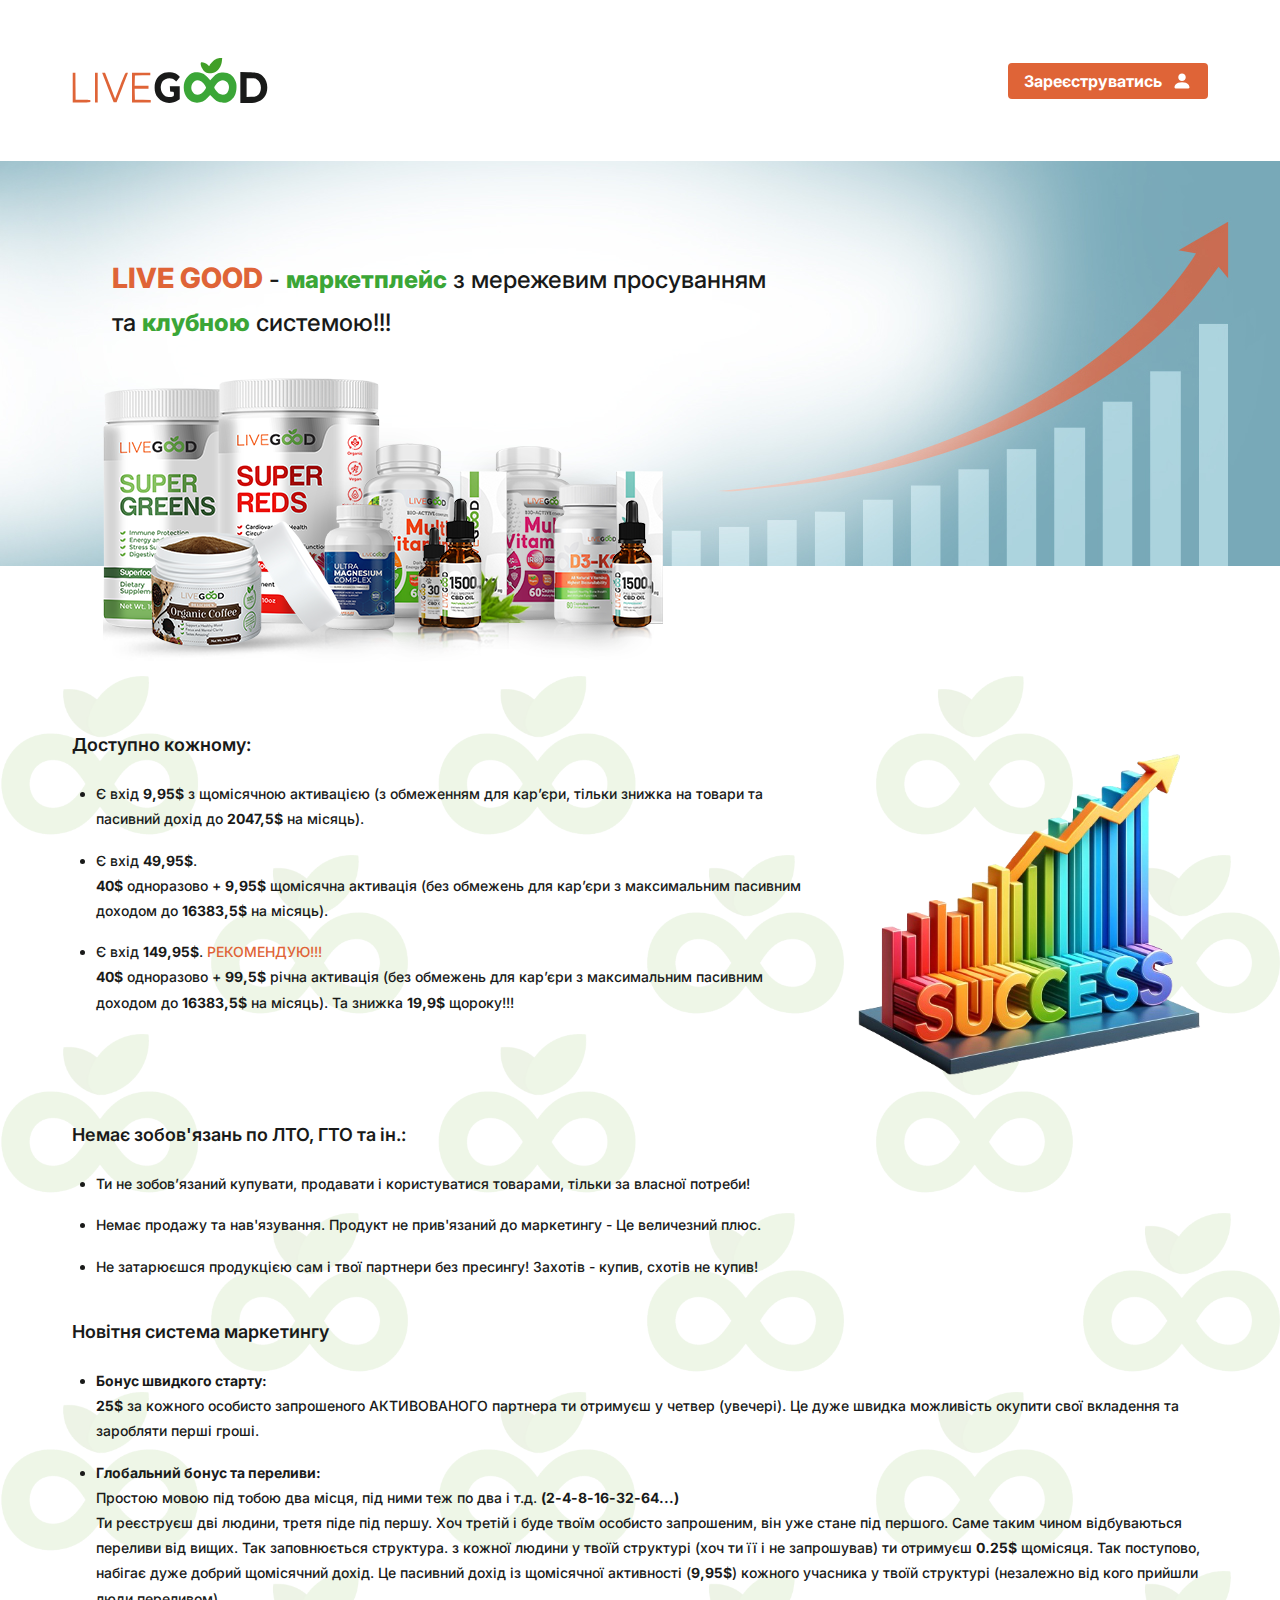
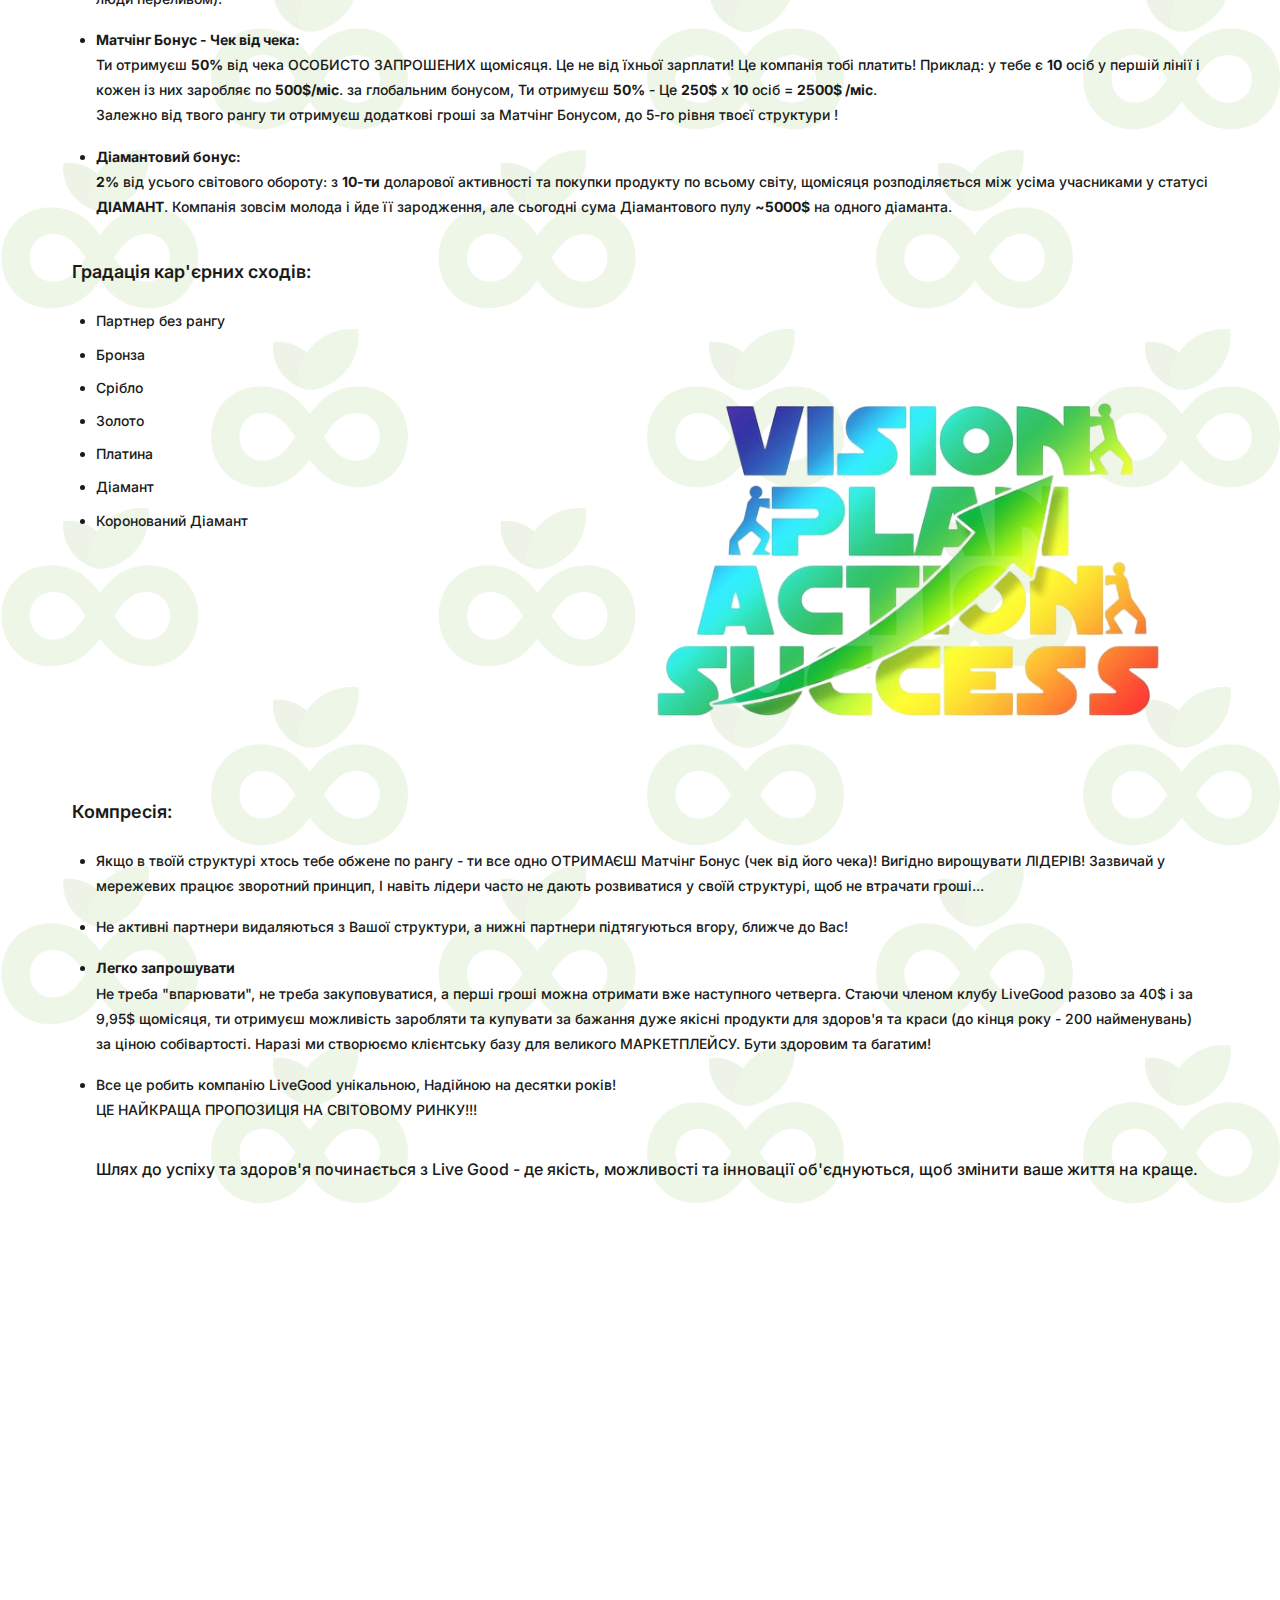
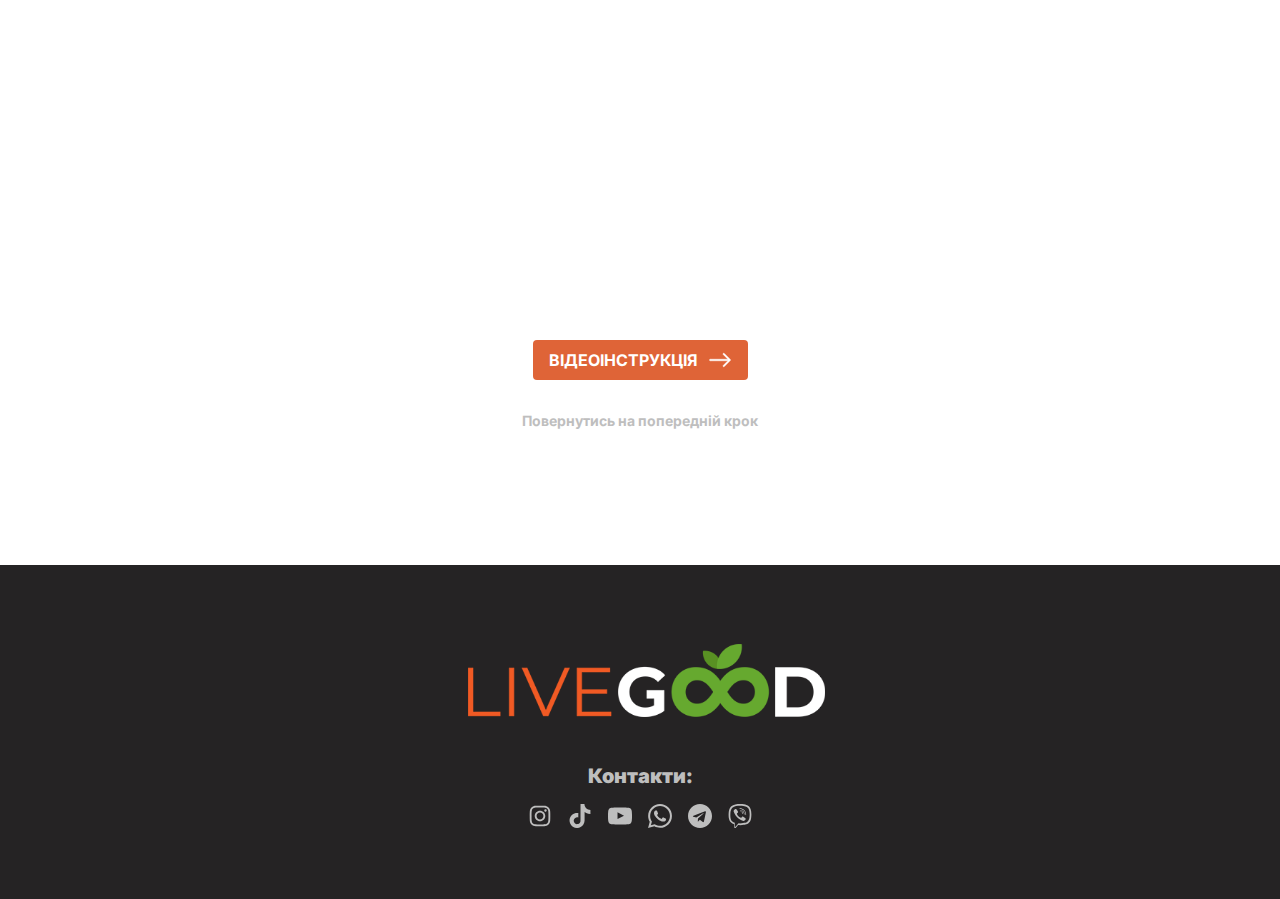
==== about.html @ 1d790ba8 "fix route  to /" ====
<!DOCTYPE html>
<html lang="en">
  <head>
    <!-- Google Tag Manager -->
    <script>
      (function (w, d, s, l, i) {
        w[l] = w[l] || [];
        w[l].push({ "gtm.start": new Date().getTime(), event: "gtm.js" });
        var f = d.getElementsByTagName(s)[0],
          j = d.createElement(s),
          dl = l != "dataLayer" ? "&l=" + l : "";
        j.async = true;
        j.src = "https://www.googletagmanager.com/gtm.js?id=" + i + dl;
        f.parentNode.insertBefore(j, f);
      })(window, document, "script", "dataLayer", "GTM-NRJZQ22K");
    </script>
    <!-- End Google Tag Manager -->

    <meta charset="UTF-8" />
    <meta name="viewport" content="width=device-width, initial-scale=1.0" />
    <link rel="preconnect" href="https://fonts.googleapis.com" />
    <link rel="preconnect" href="https://fonts.gstatic.com" crossorigin />
    <link
      href="https://fonts.googleapis.com/css2?family=Encode+Sans:wght@900&family=Inter:wght@400;500;600;700;800&display=swap"
      rel="stylesheet"
    />
    <title>LiveGood Universe</title>
    <link rel="stylesheet" href="css/main.css" />
  </head>

  <!-- Google tag (gtag.js) -->
  <script
    async
    src="https://www.googletagmanager.com/gtag/js?id=G-FEG6QHPZ4C"
  ></script>
  <script>
    window.dataLayer = window.dataLayer || [];
    function gtag() {
      dataLayer.push(arguments);
    }
    gtag("js", new Date());

    gtag("config", "G-FEG6QHPZ4C");
  </script>

  <body>
    <!-- Google Tag Manager (noscript) -->
    <noscript
      ><iframe
        src="https://www.googletagmanager.com/ns.html?id=GTM-NRJZQ22K"
        height="0"
        width="0"
        style="display: none; visibility: hidden"
      ></iframe
    ></noscript>
    <!-- End Google Tag Manager (noscript) -->

    <header class="header">
      <div class="container header__container">
        <a href="./" class="header__logo-wrap">
          <svg
            class="header__logo"
            xmlns="http://www.w3.org/2000/svg"
            width="196"
            height="45"
            viewBox="0 0 147 34"
            fill="none"
          >
            <path
              d="M108.7 0.61103C107.117 1.18407 104.287 3.82003 103.479 5.50094C103.176 6.22678 103.075 6.18858 101.963 5.08071C100.649 3.78183 97.5168 2.71216 96.9441 3.3616C95.8662 4.58408 98.0894 9.35938 100.38 10.7347C101.828 11.6133 105.298 11.6897 106.982 10.8875C110.081 9.43578 112.304 6.03577 112.709 2.17733L112.944 -0.000208855L111.631 0.0379944C110.89 0.0379944 109.576 0.30541 108.7 0.61103Z"
              fill="#419F27"
            />
            <path
              d="M69.2225 11.1926C64.4729 12.9881 61.8455 16.9994 61.8792 22.3859C61.9129 25.5949 62.654 27.8107 64.5066 30.1028C67.9088 34.3815 74.4773 35.2219 79.5974 31.9747L80.8437 31.1725V26.2826V21.3927H77.1047H73.3994L73.5004 23.3792L73.6015 25.4039L75.0499 25.5185C76.4647 25.6331 76.4647 25.6331 76.4647 27.1612C76.4647 28.4219 76.33 28.7275 75.5889 29.0331C74.1405 29.6826 71.1762 29.4916 69.7278 28.6511C66.4267 26.741 65.4835 21.5073 67.774 17.8398C69.6941 14.7837 74.9152 14.287 77.4079 16.923L78.1489 17.7252L79.4963 16.2353C80.2374 15.3949 80.8437 14.5926 80.8437 14.4016C80.8437 13.8286 79.429 12.6061 77.8121 11.7657C75.8921 10.7724 71.1762 10.4668 69.2225 11.1926Z"
              fill="#191A19"
            />
            <path
              d="M91.4541 11.04C86.9403 12.377 83.875 16.9613 83.875 22.3479C83.875 28.8805 88.0856 33.7322 93.812 33.7704C97.1805 33.8086 99.4036 32.8153 101.863 30.103L103.85 27.9254L105.938 30.103C108.465 32.8153 110.688 33.8086 114.056 33.8086C115.943 33.7704 116.819 33.5794 118.334 32.7007C121.871 30.7524 123.69 27.1614 123.758 22.1569C123.791 19.7501 123.623 18.9479 122.848 17.1141C121.063 12.9501 117.998 10.8872 113.686 10.9254C110.284 10.9254 108.499 11.804 105.837 14.6692L103.884 16.8085L101.863 14.5546C100.515 13.0647 99.3026 12.1478 98.191 11.6894C96.2036 10.9254 92.9025 10.6197 91.4541 11.04ZM96.911 17.6108C98.3257 18.3748 100.717 21.3546 100.717 22.3479C100.717 23.3411 98.3257 26.3209 96.911 27.085C94.2499 28.5367 91.7235 27.8108 90.2751 25.1366C88.9277 22.6153 89.7361 19.1771 92.0267 17.5726C93.4415 16.5793 95.092 16.6175 96.911 17.6108ZM115.337 17.3434C117.795 18.4894 118.772 21.622 117.627 24.5636C116.751 26.8176 115.539 27.6962 113.349 27.6962C111.261 27.6962 109.341 26.3973 107.791 23.9906C106.814 22.4625 106.781 22.3861 107.32 21.431C108.33 19.6355 109.61 18.2602 110.991 17.5344C112.608 16.6939 113.821 16.6175 115.337 17.3434Z"
              fill="#3BA637"
            />
            <path
              d="M126.656 22.3101V34H131.473C134.134 34 137.2 33.809 138.277 33.5798C143.768 32.4337 147.002 28.2696 147.002 22.3483C147.002 18.8336 145.991 16.2359 143.802 13.9819C141.242 11.3842 139.928 11.0022 132.821 10.7729L126.656 10.6201V22.3101ZM139.153 16.1595C143.061 18.528 143.263 25.7101 139.456 28.3842C138.513 29.0719 137.637 29.2247 134.842 29.3393L131.372 29.4921V22.3865V15.2808H134.505C137.166 15.2808 137.907 15.4336 139.153 16.1595Z"
              fill="#191A19"
            />
            <path
              d="M0 22.3485V33.6182L6.66957 33.5418C13.2381 33.4272 13.3055 33.4272 13.4065 32.5867C13.5076 31.7462 13.5076 31.708 7.84853 31.6316L2.18951 31.517L2.08845 21.2788L2.02108 11.0787H1.01054H0V22.3485Z"
              fill="#DF6437"
            />
            <path
              d="M16.8438 22.3485V33.6182H17.8543H18.8648V22.3485V11.0787H17.8543H16.8438V22.3485Z"
              fill="#DF6437"
            />
            <path
              d="M22.2305 11.2312C22.2305 11.3076 24.1842 16.3503 26.5758 22.3863L30.9211 33.4268H31.999H33.1106L37.4223 22.4245C39.8139 16.3503 41.7676 11.3076 41.7676 11.193C41.7676 11.1166 41.296 11.0784 40.7234 11.1548C39.6791 11.2694 39.5781 11.4604 35.8391 21.011L32.0327 30.7526L31.1569 28.4604C30.6853 27.1998 28.9674 22.7683 27.3505 18.6424L24.42 11.0784H23.3421C22.7357 11.0784 22.2305 11.1548 22.2305 11.2312Z"
              fill="#DF6437"
            />
            <path
              d="M44.8008 22.3485V33.6182H51.8746H58.9484V32.6631V31.708L52.9862 31.6316L46.9903 31.517L46.8892 27.3912L46.7882 23.3035H52.043H57.2641V22.1574V21.0114H52.043H46.7882L46.8892 17.0765L46.9903 13.1799L52.8177 13.0653L58.6115 12.9889V12.0338V11.0787H51.7061H44.8008V22.3485Z"
              fill="#DF6437"
            />
          </svg>
        </a>
        <a id="register-link-1" class="btn" href="instruction.html#register"
          ><span>Зареєструватись</span
          ><svg
            xmlns="http://www.w3.org/2000/svg"
            width="20"
            height="20"
            viewBox="0 0 20 20"
            fill="inherit"
          >
            <path
              d="M3.75 17.5C3.75 17.5 2.5 17.5 2.5 16.25C2.5 15 3.75 11.25 10 11.25C16.25 11.25 17.5 15 17.5 16.25C17.5 17.5 16.25 17.5 16.25 17.5H3.75ZM10 10C10.9946 10 11.9484 9.60491 12.6517 8.90165C13.3549 8.19839 13.75 7.24456 13.75 6.25C13.75 5.25544 13.3549 4.30161 12.6517 3.59835C11.9484 2.89509 10.9946 2.5 10 2.5C9.00544 2.5 8.05161 2.89509 7.34835 3.59835C6.64509 4.30161 6.25 5.25544 6.25 6.25C6.25 7.24456 6.64509 8.19839 7.34835 8.90165C8.05161 9.60491 9.00544 10 10 10Z"
              fill="inherit"
            />
          </svg>
        </a>
      </div>
    </header>

    <main>
      <div class="page page-2">
        <section class="poster-page poster-page-2">
          <div
            class="container poster-page__container poster-page-2__container"
          >
            <p class="poster-page__text poster-page-2__text">
              <span
                class="text-orange poster-page-1__text--span poster-page-2__text--span"
                >LIVE GOOD</span
              >
              -
              <span class="text-green poster-page-2__text--span--inherit"
                >маркетплейс</span
              >
              з мережевим просуванням <br />та
              <span class="text-green poster-page-2__text--span--inherit"
                >клубною</span
              >
              системою!!!
            </p>
          </div>
        </section>
        <section class="info info-page-2">
          <div class="container info-page-2__container">
            <div class="info-with-img">
              <div class="info-1">
                <h2 class="info__title">Доступно кожному:</h2>
                <ul class="info-list">
                  <li class="info__item">
                    <p>
                      Є вхід <span class="span--bold">9,95$</span> з щомісячною
                      активацією (з обмеженням для карʼєри, тільки знижка на
                      товари та пасивний дохід до
                      <span class="span--bold">2047,5$</span> на місяць).
                    </p>
                  </li>
                  <li class="info__item">
                    <p>
                      Є вхід <span class="span--bold">49,95$</span>.<br />
                      <span class="span--bold">40$</span> одноразово +
                      <span class="span--bold">9,95$</span> щомісячна активація
                      (без обмежень для карʼєри з максимальним пасивним доходом
                      до <span class="span--bold">16383,5$</span> на місяць).
                    </p>
                  </li>
                  <li class="info__item">
                    <p>
                      Є вхід <span class="span--bold">149,95$</span>.
                      <span class="span--orange">РЕКОМЕНДУЮ!!!</span><br />
                      <span class="span--bold">40$</span> одноразово +
                      <span class="span--bold">99,5$</span> річна активація (без
                      обмежень для карʼєри з максимальним пасивним доходом до
                      <span class="span--bold">16383,5$</span> на місяць). Та
                      знижка <span class="span--bold">19,9$</span>
                      щороку!!!
                    </p>
                  </li>
                </ul>
              </div>
              <div class="info-img-wrap">
                <img class="info-img" src="./img/page-2-img-1.png" alt="img" />
              </div>
            </div>
            <div class="info-2">
              <h2 class="info__title">Немає зобов'язань по ЛТО, ГТО та ін.:</h2>
              <ul class="info-list">
                <li class="info__item">
                  <p>
                    Ти не зобовʼязаний купувати, продавати і користуватися
                    товарами, тільки за власної потреби!
                  </p>
                </li>
                <li class="info__item">
                  <p>
                    Немає продажу та нав'язування. Продукт не прив'язаний до
                    маркетингу - Це величезний плюс.
                  </p>
                </li>
                <li class="info__item">
                  <p>
                    Не затарюєшся продукцією сам і твої партнери без пресингу!
                    Захотів - купив, схотів не купив!
                  </p>
                </li>
              </ul>
            </div>
            <div class="info-3">
              <h2 class="info__title">Новітня система маркетингу</h2>
              <ul class="info-list">
                <li class="info__item">
                  <p>
                    <span class="span--bold">Бонус швидкого старту:</span><br />
                    <span class="span--bold">25$</span> за кожного особисто
                    запрошеного АКТИВОВАНОГО партнера ти отримуєш у четвер
                    (увечері). Це дуже швидка можливість окупити свої вкладення
                    та заробляти перші гроші.
                  </p>
                </li>
                <li class="info__item">
                  <p>
                    <span class="span--bold">Глобальний бонус та переливи:</span
                    ><br />
                    Простою мовою під тобою два місця, під ними теж по два і
                    т.д. <span class="span--bold">(2-4-8-16-32-64...)</span>
                    <br />Ти реєструєш дві людини, третя піде під першу. Хоч
                    третій і буде твоїм особисто запрошеним, він уже стане під
                    першого. Саме таким чином відбуваються переливи від вищих.
                    Так заповнюється структура. з кожної людини у твоїй
                    структурі (хоч ти її і не запрошував) ти отримуєш
                    <span class="span--bold">0.25$</span> щомісяця. Так
                    поступово, набігає дуже добрий щомісячний дохід. Це пасивний
                    дохід із щомісячної активності (<span class="span--bold"
                      >9,95$</span
                    >) кожного учасника у твоїй структурі (незалежно від кого
                    прийшли люди переливом).
                  </p>
                </li>
                <li class="info__item">
                  <p>
                    <span class="span--bold"
                      >️Матчінг Бонус - Чек від чека:</span
                    ><br />
                    Ти отримуєш <span class="span--bold">50%</span> від чека
                    ОСОБИСТО ЗАПРОШЕНИХ щомісяця. Це не від їхньої зарплати! Це
                    компанія тобі платить! Приклад: у тебе є
                    <span class="span--bold">10</span> осіб у першій лінії і
                    кожен із них заробляє по
                    <span class="span--bold">500$/міс</span>. за глобальним
                    бонусом, Ти отримуєш <span class="span--bold">50%</span> -
                    Це <span class="span--bold">250$</span> х
                    <span class="span--bold">10</span> осіб =
                    <span class="span--bold">2500$ /міс</span>. <br />Залежно
                    від твого рангу ти отримуєш додаткові гроші за Матчінг
                    Бонусом, до 5-го рівня твоєї структури !
                  </p>
                </li>
                <li class="info__item">
                  <p>
                    <span class="span--bold">Діамантовий бонус:</span><br />
                    <span class="span--bold">2%</span> від усього світового
                    обороту: з <span class="span--bold">10-ти</span> доларової
                    активності та покупки продукту по всьому світу, щомісяця
                    розподіляється між усіма учасниками у статусі
                    <span class="span--bold">ДІАМАНТ</span>. Компанія зовсім
                    молода і йде її зародження, але сьогодні сума Діамантового
                    пулу <span class="span--bold">~5000$</span> на одного
                    діаманта.
                  </p>
                </li>
              </ul>
            </div>
            <div class="info-with-img">
              <div class="info-1">
                <h2 class="info__title">Градація кар'єрних сходів:</h2>
                <ul class="info-list info-list--small-gap">
                  <li class="info__item">
                    <p>Партнер без рангу</p>
                  </li>
                  <li class="info__item">
                    <p>Бронза</p>
                  </li>
                  <li class="info__item">
                    <p>Срібло</p>
                  </li>
                  <li class="info__item">
                    <p>Золото</p>
                  </li>
                  <li class="info__item">
                    <p>Платина</p>
                  </li>
                  <li class="info__item">
                    <p>Діамант</p>
                  </li>
                  <li class="info__item">
                    <p>Коронований Діамант</p>
                  </li>
                </ul>
              </div>
              <div class="info-img-wrap info-img-wrap--2">
                <img class="info-img" src="./img/page-2-img-2.png" alt="img" />
              </div>
            </div>
            <div class="info-5">
              <h2 class="info__title">Компресія:</h2>
              <ul class="info-list">
                <li class="info__item">
                  <p>
                    Якщо в твоїй структурі хтось тебе обжене по рангу - ти все
                    одно ОТРИМАЄШ Матчінг Бонус (чек від його чека)! Вигідно
                    вирощувати ЛІДЕРІВ! Зазвичай у мережевих працює зворотний
                    принцип, І навіть лідери часто не дають розвиватися у своїй
                    структурі, щоб не втрачати гроші...
                  </p>
                </li>
                <li class="info__item">
                  <p>
                    Не активні партнери видаляються з Вашої структури, а нижні
                    партнери підтягуються вгору, ближче до Вас!
                  </p>
                </li>
                <li class="info__item">
                  <p>
                    <span class="span--bold">Легко запрошувати</span><br />
                    Не треба "впарювати", не треба закуповуватися, а перші гроші
                    можна отримати вже наступного четверга. Стаючи членом клубу
                    LiveGood разово за 40$ і за 9,95$ щомісяця, ти отримуєш
                    можливість заробляти та купувати за бажання дуже якісні
                    продукти для здоров'я та краси (до кінця року - 200
                    найменувань) за ціною собівартості. Наразі ми створюємо
                    клієнтську базу для великого МАРКЕТПЛЕЙСУ. Бути здоровим та
                    багатим!
                  </p>
                </li>
                <li class="info__item">
                  <p>
                    Все це робить компанію LiveGood унікальною, Надійною на
                    десятки років! <br />ЦE НАЙКРАЩА ПРОПОЗИЦІЯ НА СВІТОВОМУ
                    РИНКУ!!!
                  </p>
                </li>
              </ul>
              <p class="info__item info__item--single">
                Шлях до успіху та здоров'я починається з Live Good - де якість,
                можливості та інновації об'єднуються, щоб змінити ваше життя на
                краще.
              </p>
            </div>
          </div>
        </section>

        <section class="video video--page-1">
          <div class="container">
            <iframe
              class="video__frame"
              src="https://www.youtube.com/embed/rPi2UQjceY0?si=8sks-rvpoN50VLUX?modestbranding=1&showinfo=0"
              frameborder="0"
              allow="accelerometer; autoplay; clipboard-write; encrypted-media; gyroscope; picture-in-picture"
              allowfullscreen
            ></iframe>
          </div>
        </section>
        <section class="page-nav page-nav--page-1">
          <div class="container page-nav__container">
            <div class="page-nav__btn-wrap">
              <a
                class="btn page-nav__btn"
                data-hash="step-3"
                href="instruction.html"
              >
                <span>ВІДЕОІНСТРУКЦІЯ</span>
                <svg
                  xmlns="http://www.w3.org/2000/svg"
                  width="24"
                  height="24"
                  viewBox="0 0 24 24"
                  fill="none"
                >
                  <path
                    fill-rule="evenodd"
                    clip-rule="evenodd"
                    d="M1.5 12C1.5 11.8011 1.57902 11.6103 1.71967 11.4696C1.86032 11.329 2.05109 11.25 2.25 11.25H19.9395L15.219 6.53097C15.0782 6.39014 14.9991 6.19913 14.9991 5.99997C14.9991 5.80081 15.0782 5.6098 15.219 5.46897C15.3598 5.32814 15.5508 5.24902 15.75 5.24902C15.9492 5.24902 16.1402 5.32814 16.281 5.46897L22.281 11.469C22.3508 11.5386 22.4063 11.6214 22.4441 11.7125C22.4819 11.8036 22.5013 11.9013 22.5013 12C22.5013 12.0986 22.4819 12.1963 22.4441 12.2874C22.4063 12.3785 22.3508 12.4613 22.281 12.531L16.281 18.531C16.1402 18.6718 15.9492 18.7509 15.75 18.7509C15.5508 18.7509 15.3598 18.6718 15.219 18.531C15.0782 18.3901 14.9991 18.1991 14.9991 18C14.9991 17.8008 15.0782 17.6098 15.219 17.469L19.9395 12.75H2.25C2.05109 12.75 1.86032 12.671 1.71967 12.5303C1.57902 12.3896 1.5 12.1989 1.5 12Z"
                    fill="white"
                    stroke="white"
                    stroke-width="0.5"
                  />
                </svg>
              </a>
              <a
                class="btn page-nav__btn page-nav__btn--back"
                data-hash="step-1"
                href="./"
              >
                <span>Повернутись на попередній крок</span>
              </a>
            </div>
          </div>
        </section>
      </div>
    </main>

    <footer class="footer">
      <div class="container footer__container">
        <div class="footer__logo-wrap">
          <a class="footer__logo-link" href="./">
            <img class="footer__logo" src="./img/logo_footer.png" alt="logo" />
          </a>
        </div>
        <div class="footer__contacts">
          <h2 class="footer__contacts-title">Контакти:</h2>
          <ul class="footer__contacts-list">
            <li class="footer__contacts-item">
              <a
                class="footer__contacts-link"
                href="https://www.instagram.com/anatoliy.leheza?igsh=MWZpdWV0Y2g1Y2w1Yg%3D%3D&utm_source=qr"
              >
                <svg
                  class="footer__contacts-svg footer__contacts-svg-instagram"
                >
                  <use xlink:href="./img/symbol-defs.svg#icon-instagram"></use>
                </svg>
              </a>
            </li>
            <li class="footer__contacts-item">
              <a
                class="footer__contacts-link"
                href="https://www.tiktok.com/@anatoliy.leheza"
              >
                <svg class="footer__contacts-svg footer__contacts-svg-tiktok">
                  <use xlink:href="./img/symbol-defs.svg#icon-tiktok"></use>
                </svg>
              </a>
            </li>
            <li class="footer__contacts-item">
              <a
                class="footer__contacts-link"
                href="https://www.youtube.com/@anatoliyleheza"
              >
                <svg class="footer__contacts-svg footer__contacts-svg-youtube">
                  <use xlink:href="./img/symbol-defs.svg#icon-youtube"></use>
                </svg>
              </a>
            </li>
            <li class="footer__contacts-item">
              <a
                class="footer__contacts-link"
                href="https://wa.me/380506119750"
              >
                <svg class="footer__contacts-svg footer__contacts-svg-whatsapp">
                  <use xlink:href="./img/symbol-defs.svg#icon-whatsapp"></use>
                </svg>
              </a>
            </li>
            <li class="footer__contacts-item">
              <a
                class="footer__contacts-link"
                href="https://t.me/anatoliyleheza"
              >
                <svg class="footer__contacts-svg footer__contacts-svg-telegram">
                  <use xlink:href="./img/symbol-defs.svg#icon-telegram"></use>
                </svg>
              </a>
            </li>
            <li class="footer__contacts-item">
              <a
                class="footer__contacts-link"
                href="viber://chat?number=380506119750"
              >
                <svg class="footer__contacts-svg footer__contacts-svg-viber">
                  <use xlink:href="./img/symbol-defs.svg#icon-viber"></use>
                </svg>
              </a>
            </li>
          </ul>
        </div>
      </div>
    </footer>
    <script src="./index.js"></script>
  </body>
</html>
---- css/main.css ----
*,
*::before,
*::after {
  box-sizing: border-box;
}

ul[class],
ol[class] {
  padding: 0;
}

body,
h1,
h2,
h3,
h4,
p,
ul[class],
ol[class],
li,
figure,
figcaption,
blockquote,
dl,
dd {
  margin: 0;
}

body {
  min-height: 100vh;
  scroll-behavior: smooth;
  text-rendering: optimizeSpeed;
  line-height: 1.5;
}

ul[class],
ol[class] {
  list-style: none;
}

a:not([class]) {
  -webkit-text-decoration-skip: ink;
          text-decoration-skip-ink: auto;
}

img {
  max-width: 100%;
  display: block;
}

article > * + * {
  margin-top: 1em;
}

input,
button,
textarea,
select {
  font: inherit;
}

@media (prefers-reduced-motion: reduce) {
  * {
    animation-duration: 0.01ms !important;
    animation-iteration-count: 1 !important;
    transition-duration: 0.01ms !important;
    scroll-behavior: auto !important;
  }
}
.container {
  width: 100%;
  max-width: 370px;
  margin: 0 auto;
  padding: 0 24px;
}
@media (min-width: 767px) {
  .container {
    max-width: 768px;
    padding: 0 72px;
  }
}
@media (min-width: 1023px) {
  .container {
    max-width: 1024px;
  }
}
@media (min-width: 1279px) {
  .container {
    max-width: 1280px;
  }
}

.body {
  color: #191a19;
}

.visualy-hidden {
  position: absolute;
  width: 1px;
  height: 1px;
  overflow: hidden;
  clip: rect(0, 0, 0, 0);
  white-space: nowrap;
}

.btn {
  display: flex;
  padding: 8px 16px;
  justify-content: center;
  align-items: center;
  gap: 10px;
  text-decoration: none;
  border: none;
  border-radius: 4px;
  background: #df6437;
  color: #fff;
  fill: #fff;
  font-family: "Inter";
  font-size: 16px;
  font-style: normal;
  font-weight: 700;
  line-height: normal;
}

.text-orange {
  color: #df6437;
  font-weight: 800;
  font-size: 16px;
}
@media (min-width: 767px) {
  .text-orange {
    font-size: 20px;
  }
}
@media (min-width: 1023px) {
  .text-orange {
    font-size: 24px;
  }
}

.text-green {
  color: #3ba637;
  font-weight: 800;
  font-size: 16px;
}
@media (min-width: 767px) {
  .text-green {
    font-size: 20px;
  }
}
@media (min-width: 1023px) {
  .text-green {
    font-size: 24px;
  }
}

.page-in-right {
  opacity: 0;
  animation: pageInRight 0.5s ease-in-out forwards;
}

.page-out-right {
  opacity: 1;
  animation: pageOutRight 0.5s ease-in-out forwards;
}

.page-in-left {
  opacity: 0;
  animation: pageInLeft 0.5s ease-in-out forwards;
}

.page-out-left {
  opacity: 1;
  animation: pageOutLeft 0.5s ease-in-out forwards;
}

@keyframes pageInRight {
  0% {
    transform: translateX(30px);
  }
  100% {
    opacity: 1;
    transform: translateX(0);
  }
}
@keyframes pageOutRight {
  0% {
    opacity: 1;
    transform: translateX(0);
  }
  100% {
    opacity: 0;
    transform: translateX(30px);
  }
}
@keyframes pageInLeft {
  0% {
    transform: translateX(-30px);
  }
  100% {
    opacity: 1;
    transform: translateX(0);
  }
}
@keyframes pageOutLeft {
  0% {
    opacity: 1;
    transform: translateX(0);
  }
  100% {
    opacity: 0;
    transform: translateX(-30px);
  }
}
.header {
  background-color: #fff;
  padding-top: 20px;
  padding-bottom: 20px;
}
@media (min-width: 767px) {
  .header {
    padding-top: 58px;
    padding-bottom: 58px;
  }
}

.header__container {
  display: flex;
  flex-direction: column;
  justify-content: center;
  align-items: center;
  gap: 32px;
}
@media (min-width: 767px) {
  .header__container {
    flex-direction: row;
    justify-content: space-between;
    align-items: center;
  }
}

.header__logo-wrap {
  width: 164px;
  height: 38px;
}
@media (min-width: 767px) {
  .header__logo-wrap {
    width: 180px;
    height: 41px;
  }
}
@media (min-width: 1023px) {
  .header__logo-wrap {
    width: 196px;
    height: 45px;
  }
}

.header__logo {
  width: 100%;
  height: 100%;
}

.hero {
  padding-top: 32px;
  padding-bottom: 32px;
}

.hero__container {
  position: relative;
  display: flex;
  flex-direction: column;
  justify-content: center;
  align-items: flex-start;
  gap: 16px;
}

.hero__title {
  color: #df6437;
  z-index: 101;
  text-align: center;
  font-family: "Encode Sans", sans-serif;
  font-size: 48px;
  font-style: normal;
  font-weight: 900;
  line-height: normal;
  text-transform: capitalize;
  align-self: center;
  width: 350px;
  padding-top: 50px;
  padding-bottom: 50px;
  text-shadow: 4px 3px 0px #000;
}
@media (min-width: 767px) {
  .hero__title {
    font-size: 52px;
    padding-top: 100px;
    padding-bottom: 100px;
  }
}
@media (min-width: 1023px) {
  .hero__title {
    width: auto;
    align-self: auto;
    font-size: 71px;
    padding: 0;
    margin-bottom: 30px;
  }
}

.hero__text-wrap {
  width: 100%;
  padding-top: 16px;
  padding-bottom: 16px;
  position: relative;
}

.hero__text-wrap:not(:last-child)::before {
  content: "";
  display: block;
  width: 100%;
  height: 1px;
  background-color: #000;
  position: absolute;
  bottom: 0;
  left: 0;
  z-index: 99;
}

.hero__text {
  color: #191a19;
  font-family: "Inter";
  font-size: 14px;
  font-style: normal;
  font-weight: 600;
  line-height: 180%;
  text-align: center;
}
@media (min-width: 767px) {
  .hero__text {
    font-size: 18px;
    font-weight: 500;
    text-align: left;
  }
}
@media (min-width: 1023px) {
  .hero__text {
    font-size: 20px;
    width: 540px;
  }
}

.earth {
  width: 200px;
  height: 200px;
  background-image: url(https://raw.githubusercontent.com/cartalan/TierraGirando/master/img/mapa.png);
  background-size: cover;
  border-radius: 50%;
  position: absolute;
  top: 0;
  right: 0;
  bottom: 0;
  z-index: 100;
  left: 0;
  margin: auto;
  background-color: #47b6c4;
  box-shadow: -30px -20px 0 0 rgba(0, 0, 0, 0.15) inset, -70px -30px 0 0 rgba(0, 0, 0, 0.1) inset, 5px 5px 0 0 rgba(255, 255, 255, 0.2) inset;
  animation: rotationEarthMob 10s infinite linear;
}
@media (min-width: 767px) {
  .earth {
    width: 310px;
    height: 310px;
    right: 0;
    animation: rotationEarthTab 10s infinite linear;
  }
}
@media (min-width: 1023px) {
  .earth {
    width: 420px;
    height: 420px;
    right: -82px;
    left: auto;
    animation: rotationEarthDesk 10s infinite linear;
  }
}
@media (min-width: 1279px) {
  .earth {
    right: 55px;
  }
}
@keyframes rotationEarthMob {
  from {
    background-position: left center;
  }
  to {
    background-position: -396px center;
  }
}
@keyframes rotationEarthTab {
  from {
    background-position: left center;
  }
  to {
    background-position: -615px center;
  }
}
@keyframes rotationEarthDesk {
  from {
    background-position: left center;
  }
  to {
    background-position: -830px center;
  }
}
.video__frame {
  width: 100%;
  height: 170px;
}
@media (min-width: 767px) {
  .video__frame {
    height: 350px;
  }
}
@media (min-width: 1023px) {
  .video__frame {
    height: 534px;
  }
}
@media (min-width: 1279px) {
  .video__frame {
    height: 646px;
  }
}

.about {
  padding-top: 40px;
  padding-bottom: 40px;
  background-image: url("../img/bg-logo-single.png");
  background-size: 150%;
  background-position: center;
  background-repeat: no-repeat;
}
@media (min-width: 767px) {
  .about {
    background-size: 80%;
    padding-top: 56px;
  }
}
@media (min-width: 1023px) {
  .about {
    background-size: 50%;
    padding-bottom: 140px;
  }
}

.about__list {
  display: flex;
  flex-direction: column;
  justify-content: center;
  align-items: stretch;
  gap: 24px;
  width: 100%;
}
@media (min-width: 767px) {
  .about__list {
    flex-wrap: wrap;
    flex-direction: row;
    gap: 48px 24px;
  }
}

.about__item {
  display: flex;
  flex-direction: column;
  justify-content: flex-start;
  align-items: center;
  gap: 32px;
  margin-bottom: 56px;
}
@media (min-width: 767px) {
  .about__item {
    width: calc(50% - 12px);
    margin-bottom: 0;
  }
}

.about__item--single {
  width: 100%;
  margin-left: auto;
  margin-right: auto;
  margin-bottom: 56px;
}
@media (min-width: 767px) {
  .about__item--single {
    width: calc(50% - 12px);
  }
}

@media (min-width: 1023px) {
  .about__item-position {
    width: 81px;
    height: 81px;
  }
}

.about__item-text-wrap {
  display: flex;
  flex-direction: column;
  justify-content: space-between;
  align-items: center;
  flex: 1;
  text-align: center;
  gap: 16px;
  padding: 0 16px;
}

.about__item-text {
  color: #191a19;
  font-family: "Inter";
  font-size: 14px;
  font-style: normal;
  font-weight: 600;
  line-height: 140%;
}

.video--page-1 {
  padding-top: 16px;
  padding-bottom: 48px;
}

.page-nav--page-1 {
  padding-bottom: 128px;
}

.poster-page {
  height: 448px;
  background-image: url("../img/bg-page-1-mountain.jpg");
  background-size: auto calc(100% - 32px);
  background-position: top center;
  background-repeat: no-repeat;
}
@media (min-width: 767px) {
  .poster-page {
    background-image: none;
    height: 427px;
  }
}
@media (min-width: 1023px) {
  .poster-page {
    height: 646px;
  }
}

.poster-page__container {
  height: 100%;
  padding-bottom: 30px;
  padding-top: 82px;
  padding-left: 45px;
  padding-right: 50px;
  background-image: url("../img/buds-1.png");
  background-size: 338px 171px;
  background-position: bottom left 20%;
  background-repeat: no-repeat;
}
@media screen and (min-width: 767px) {
  .poster-page__container {
    padding-bottom: 49px;
    padding-left: 192px;
    padding-right: 60px;
    padding-top: 71px;
    background-image: url("../img/buds-1.png"), url("../img/bg-page-1-mountain.jpg");
    background-size: 378px 193px, auto calc(100% - 49px);
    background-position: bottom left 10%, top center;
  }
}
@media screen and (min-width: 1023px) {
  .poster-page__container {
    padding-bottom: 103px;
    padding-left: 247px;
    padding-right: 70px;
    padding-top: 121px;
    background-size: 591px 302px, auto calc(100% - 103px);
    background-position: bottom left 15%, top center;
  }
}
@media screen and (min-width: 1279px) {
  .poster-page__container {
    padding-bottom: 103px;
    padding-left: 400px;
    padding-right: 100px;
    padding-top: 121px;
  }
}

.poster-page__text {
  text-align: right;
  color: #191a19;
  font-family: "Inter";
  font-size: 14px;
  font-style: normal;
  font-weight: 500;
  line-height: 140%;
}
@media (min-width: 767px) {
  .poster-page__text {
    font-size: 18px;
  }
}
@media (min-width: 1023px) {
  .poster-page__text {
    font-size: 24px;
  }
}

.poster-page-1__text--span {
  font-size: 20px;
}
@media (min-width: 767px) {
  .poster-page-1__text--span {
    font-size: 28px;
  }
}
@media (min-width: 1023px) {
  .poster-page-1__text--span {
    font-size: 32px;
  }
}

.poster-page-1__text--span--second {
  display: inline-block;
  margin-top: 4px;
  font-size: 14px;
  font-weight: 600;
}
@media (min-width: 767px) {
  .poster-page-1__text--span--second {
    margin-top: 8px;
    font-size: 20px;
  }
}
@media (min-width: 1023px) {
  .poster-page-1__text--span--second {
    margin-top: 12px;
    font-size: 28px;
  }
}

.poster-page-2 {
  height: 386px;
  background-image: url("../img/bg-page-2.jpeg");
  background-size: auto calc(100% - 32px);
  background-position: top right -40px;
  background-repeat: no-repeat;
}
@media (min-width: 767px) {
  .poster-page-2 {
    background-image: none;
    height: 427px;
  }
}
@media (min-width: 1023px) {
  .poster-page-2 {
    height: 515px;
  }
}

.poster-page-2__container {
  height: 100%;
  padding-bottom: 30px;
  padding-left: 16px;
  padding-right: 0;
  padding-top: 82px;
  background-image: url("../img/buds-1.png");
  background-size: 338px 171px;
  background-position: bottom left 20%;
  background-repeat: no-repeat;
}
@media screen and (min-width: 767px) {
  .poster-page-2__container {
    padding-bottom: 49px;
    padding-left: 64px;
    padding-top: 96px;
    background-image: url("../img/buds-1.png"), url("../img/bg-page-2.jpeg");
    background-size: 378px 193px, auto calc(100% - 49px);
    background-position: bottom left 10%, top right;
  }
}
@media screen and (min-width: 1023px) {
  .poster-page-2__container {
    padding-bottom: 110px;
    padding-left: 64px;
    padding-top: 96px;
    background-size: 591px 302px, auto calc(100% - 110px);
    background-position: bottom left 15%, top right;
  }
}
@media screen and (min-width: 1279px) {
  .poster-page-2__container {
    padding-bottom: 110px;
    padding-left: 112px;
    padding-top: 96px;
  }
}

.poster-page-2__text {
  text-align: left;
  color: #191a19;
  font-family: "Inter";
  font-size: 16px;
  font-style: normal;
  font-weight: 500;
  line-height: 140%;
  width: 230px;
}
@media (min-width: 767px) {
  .poster-page-2__text {
    font-size: 16px;
    line-height: 180%;
    width: auto;
  }
}
@media (min-width: 1023px) {
  .poster-page-2__text {
    font-size: 20px;
  }
}
@media (min-width: 1279px) {
  .poster-page-2__text {
    font-size: 24px;
  }
}

.poster-page-2__text--span {
  font-size: 16px;
}
@media (min-width: 767px) {
  .poster-page-2__text--span {
    font-size: 20px;
  }
}
@media (min-width: 1023px) {
  .poster-page-2__text--span {
    font-size: 24px;
  }
}
@media (min-width: 1279px) {
  .poster-page-2__text--span {
    font-size: 28px;
  }
}

.poster-page-2__text--span--inherit {
  font-size: inherit;
}

.info {
  background-image: url("../img/bg-logo-multi.png");
  background-size: cover;
}
@media (min-width: 767px) {
  .info {
    background-image: none;
  }
}

.info-page-2__container {
  display: flex;
  flex-direction: column;
  align-items: flex-start;
  justify-content: center;
  gap: 40px;
  padding-top: 56px;
  padding-bottom: 40px;
}
@media (min-width: 767px) {
  .info-page-2__container {
    background-image: url("../img/bg-logo-multi.png");
    background-size: cover;
  }
}

.info-with-img {
  display: flex;
  flex-direction: column;
  align-items: flex-start;
  justify-content: space-between;
  width: 100%;
  gap: 16px;
}
@media (min-width: 767px) {
  .info-with-img {
    flex-direction: row;
    gap: 16px;
  }
}
@media (min-width: 1023px) {
  .info-with-img {
    gap: 27px;
  }
}
@media (min-width: 1279px) {
  .info-with-img {
    gap: 32px;
  }
}

.info-img-wrap {
  width: 100%;
  max-width: 200px;
  height: auto;
}
@media (min-width: 767px) {
  .info-img-wrap {
    max-width: 300px;
  }
}
@media (min-width: 1023px) {
  .info-img-wrap {
    max-width: 300px;
  }
}
@media (min-width: 1279px) {
  .info-img-wrap {
    max-width: 350px;
  }
}

.info-img-wrap--2 {
  max-width: 300px;
}
@media (min-width: 767px) {
  .info-img-wrap--2 {
    max-width: 300px;
  }
}
@media (min-width: 1023px) {
  .info-img-wrap--2 {
    padding-top: 100px;
    max-width: 536px;
  }
}
@media (min-width: 1279px) {
  .info-img-wrap--2 {
    max-width: 600px;
  }
}

.info-img {
  width: 100%;
  height: auto;
}

.info__title {
  color: #191a19;
  font-family: "Inter";
  font-size: 18px;
  font-style: normal;
  font-weight: 600;
  line-height: 140%;
  margin-bottom: 24px;
}

.info-list {
  display: flex;
  flex-direction: column;
  gap: 16px;
  list-style: disc !important;
}

.info-list--small-gap {
  gap: 8px;
}

.info__item {
  color: #191a19;
  font-family: "Inter";
  font-size: 14px;
  font-style: normal;
  font-weight: 500;
  line-height: 180%;
  margin-left: 24px;
}

.info__item--single {
  margin-top: 32px;
  font-size: 16px;
}

.span--bold {
  font-weight: 700;
}

.span--orange {
  color: #df6437;
}

.poster-page-3 {
  height: 440px;
  background-image: url("../img/bg-page-3.png");
  background-size: auto 360px;
  background-position: calc(50% - 100px) top;
  background-repeat: no-repeat;
  margin-bottom: 20px;
}
@media (min-width: 767px) {
  .poster-page-3 {
    background-image: none;
    height: 400px;
  }
}
@media (min-width: 1023px) {
  .poster-page-3 {
    height: 543px;
  }
}
@media (min-width: 1279px) {
  .poster-page-3 {
    height: 680px;
  }
}

.poster-page-3__container {
  height: 100%;
  padding-bottom: 40px;
  padding-left: 16px;
  padding-right: 24px;
  display: flex;
  justify-content: flex-end;
  padding-top: 82px;
  background-image: url("../img/arrow.svg");
  background-size: 260px 260px;
  background-position: bottom right 30%;
  background-repeat: no-repeat;
}
@media screen and (min-width: 767px) {
  .poster-page-3__container {
    padding-bottom: 110px;
    padding-left: 64px;
    padding-right: 96px;
    padding-top: 64px;
    background-image: url("../img/arrow.svg"), url("../img/bg-page-3.png");
    background-size: 378px 230px, contain;
    background-position: bottom right 20%, top center;
  }
}
@media screen and (min-width: 1023px) {
  .poster-page-3__container {
    padding-bottom: 150px;
    padding-left: 64px;
    padding-right: 128px;
    padding-top: 64px;
    background-size: 335px 335px, contain;
    background-position: bottom right 28%, top center;
  }
}
@media screen and (min-width: 1279px) {
  .poster-page-3__container {
    padding-bottom: 250px;
    padding-left: 112px;
    background-size: 410px 410px, contain;
    background-position: bottom right 26%, top center;
    padding-top: 96px;
  }
}

.poster-page-3__text {
  text-align: left;
  color: #191a19;
  font-family: "Inter";
  font-size: 16px;
  font-style: normal;
  font-weight: 500;
  line-height: 140%;
  text-align: right;
  width: 230px;
}
@media (min-width: 767px) {
  .poster-page-3__text {
    font-size: 16px;
    line-height: 180%;
  }
}
@media (min-width: 1023px) {
  .poster-page-3__text {
    font-size: 20px;
    width: 306px;
  }
}
@media (min-width: 1279px) {
  .poster-page-3__text {
    font-size: 24px;
    width: 370px;
  }
}

.poster-page-3__text--span {
  font-size: 16px;
}
@media (min-width: 767px) {
  .poster-page-3__text--span {
    font-size: 20px;
  }
}
@media (min-width: 1023px) {
  .poster-page-3__text--span {
    font-size: 24px;
  }
}
@media (min-width: 1279px) {
  .poster-page-3__text--span {
    font-size: 28px;
  }
}

.poster-page-3__text--span--inherit {
  font-size: inherit;
}

.back-ground {
  background-image: url("../img/bg-logo-multi.png");
  background-size: cover;
  background-position: top 380px center;
  background-repeat: no-repeat;
}
@media (min-width: 767px) {
  .back-ground {
    width: 768px;
    margin-left: auto;
    margin-right: auto;
    background-position: top 335px center;
  }
}
@media (min-width: 1023px) {
  .back-ground {
    width: 1024px;
    background-position: top 430px center;
  }
}
@media (min-width: 1279px) {
  .back-ground {
    width: 1280px;
    padding-bottom: 64px;
    background-position: top 540px center;
  }
}

@media (min-width: 767px) {
  .page-3 .poster-page-3__container {
    margin: 0;
  }
}

.page-3__text.text-green {
  margin-top: 32px;
  font-family: "Inter";
  font-size: 24px;
  font-style: normal;
  font-weight: 900;
  line-height: 180%;
}

.page-3__text.text-orange {
  margin-top: 32px;
  font-family: "Inter";
  font-size: 32px;
  font-style: normal;
  font-weight: 900;
  line-height: 200%;
}

.devider {
  padding-bottom: 140px;
  position: relative;
}

.devider__img-wrap {
  margin-bottom: 40px;
}

.devider__img {
  width: 100%;
  height: 100%;
}

.position-arrow {
  position: absolute;
  width: 130px;
  height: 150px;
  bottom: 0px;
  left: 120px;
  z-index: 99;
}
@media (min-width: 767px) {
  .position-arrow {
    transform: scaleX(-1);
    width: 180px;
    height: 200px;
    bottom: 40px;
    left: 90px;
  }
}
@media (min-width: 1023px) {
  .position-arrow {
    width: 200px;
    height: 220px;
    bottom: 30px;
    left: 170px;
  }
}

.info-7-text {
  color: #191a19;
  font-family: "Inter";
  font-size: 14px;
  font-style: normal;
  font-weight: 500;
  line-height: 140%;
}
@media (min-width: 767px) {
  .info-7-text {
    font-size: 16px;
    line-height: 180%;
  }
}
@media (min-width: 1023px) {
  .info-7-text {
    font-size: 16px;
  }
}
@media (min-width: 1279px) {
  .info-7-text {
    font-size: 20px;
  }
}

.register-form {
  padding-top: 32px;
  padding-bottom: 100px;
}

.register-form__container {
  display: flex;
  flex-direction: column;
  align-items: center;
  justify-content: center;
}

.register-form__title {
  color: #3ba637;
  font-family: "Inter";
  font-size: 24px;
  font-style: normal;
  font-weight: 900;
  line-height: 180%;
  text-align: center;
  margin-bottom: 40px;
}

.register-form__wrap {
  background-color: #367bd3;
  border-radius: 20px;
  width: 100%;
}
@media (min-width: 767px) {
  .register-form__wrap {
    max-width: 600px;
  }
}
@media (min-width: 1023px) {
  .register-form__wrap {
    max-width: 800px;
  }
}

.register-form__title-wrap {
  padding: 16px 32px 16px 32px;
  display: flex;
  flex-direction: column;
  justify-content: center;
  align-items: center;
}

.register-form__title--big {
  color: #fff;
  text-align: center;
  font-family: "Inter";
  font-size: 16px;
  font-style: normal;
  font-weight: 900;
  line-height: 180%;
}
@media (min-width: 767px) {
  .register-form__title--big {
    font-size: 20px;
  }
}

.register-form__title--small {
  color: #fff;
  text-align: center;
  font-family: "Inter";
  font-size: 14px;
  font-style: normal;
  font-weight: 600;
  line-height: 180%;
}
@media (min-width: 767px) {
  .register-form__title--small {
    font-size: 16px;
  }
}

.register-form__form {
  display: flex;
  flex-direction: column;
  align-items: center;
  justify-content: center;
  padding: 32px 24px;
  gap: 40px;
  background-color: #fff;
  border-radius: 0 0 20px 20px;
  border: 1px solid #367bd3;
}
@media (min-width: 767px) {
  .register-form__form {
    padding: 32px 86px;
  }
}

.main-form {
  width: 100%;
  display: flex;
  flex-direction: column;
  align-items: flex-start;
  justify-content: center;
}

.main-form label {
  color: #000;
  font-family: "Inter";
  font-size: 16px;
  font-style: normal;
  font-weight: 400;
  line-height: 180%;
  padding-bottom: 16px;
}

.form-control {
  border-radius: 8px;
  border: 1px solid #cfd4d9;
  width: 100%;
  height: 40px;
}

.form-control:not(:last-child) {
  margin-bottom: 24px;
}

.main-form .btn {
  margin-top: 18px;
  width: 100%;
}

.page-nav__container {
  display: flex;
  flex-direction: column;
  justify-content: center;
  align-items: center;
  gap: 32px;
  width: 100%;
}

.page-nav__btn-wrap {
  display: flex;
  flex-direction: column;
  justify-content: center;
  align-items: center;
  gap: 24px;
  width: 100%;
}

.page-nav__btn--back {
  background-color: transparent;
  color: #bebebe;
  font-size: 14px;
}

.footer {
  background-color: #252324;
  padding: 64px 0;
}

.footer__container {
  display: flex;
  flex-direction: column;
  justify-content: center;
  align-items: center;
  gap: 32px;
}

.footer__logo-wrap {
  display: flex;
  justify-content: center;
  align-items: center;
  max-width: 400px;
}

.footer__logo {
  width: 100%;
  transform: translateX(7%);
}

.footer__contacts {
  display: flex;
  flex-direction: column;
  justify-content: center;
  align-items: center;
  gap: 16px;
}

.footer__contacts-title {
  color: #bebebe;
  font-family: "Inter";
  font-size: 20px;
  font-style: normal;
  font-weight: 900;
  line-height: normal;
  text-transform: capitalize;
  text-align: center;
}

.footer__contacts-list {
  display: flex;
  justify-content: center;
  align-items: center;
  gap: 16px;
}

.footer__contacts-svg {
  fill: #bebebe;
  width: 24px;
  height: 24px;
}

.footer__contacts-link:hover .footer__contacts-svg {
  fill: #fff;
}/*# sourceMappingURL=main.css.map */
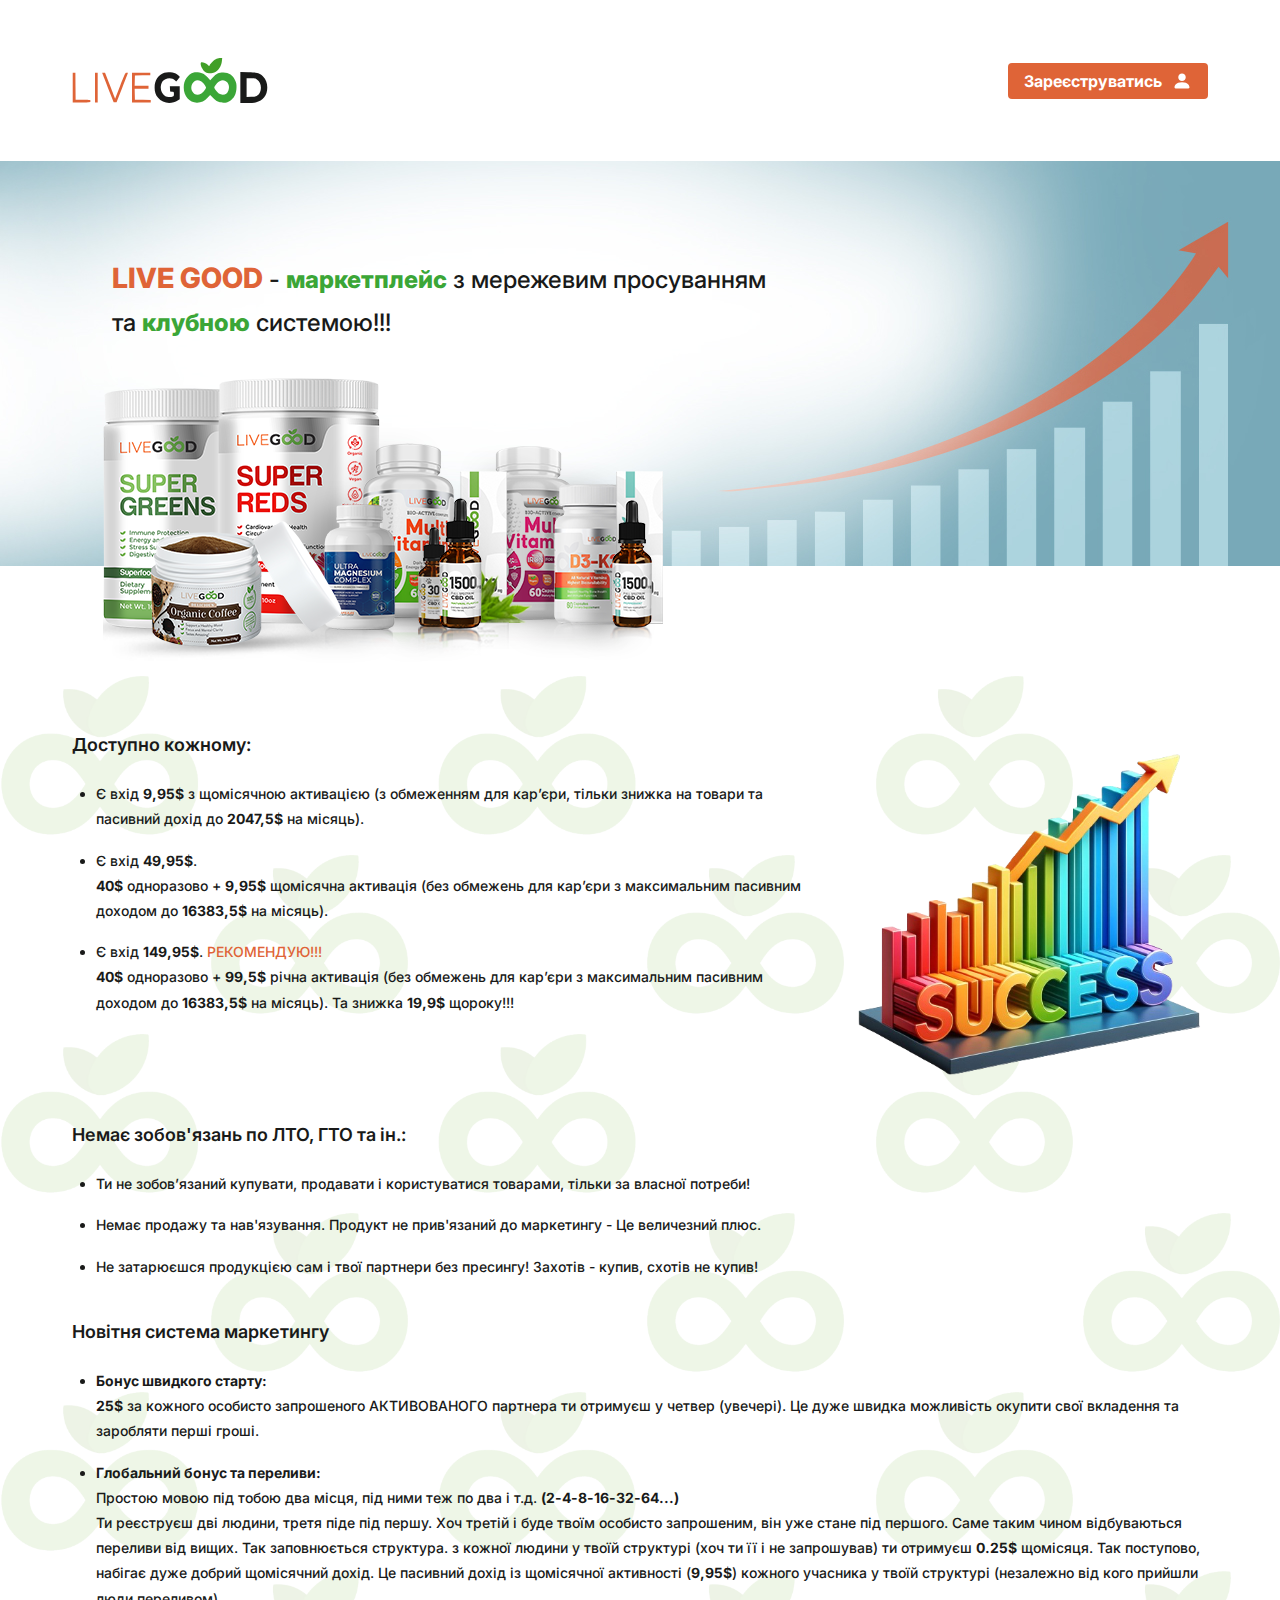
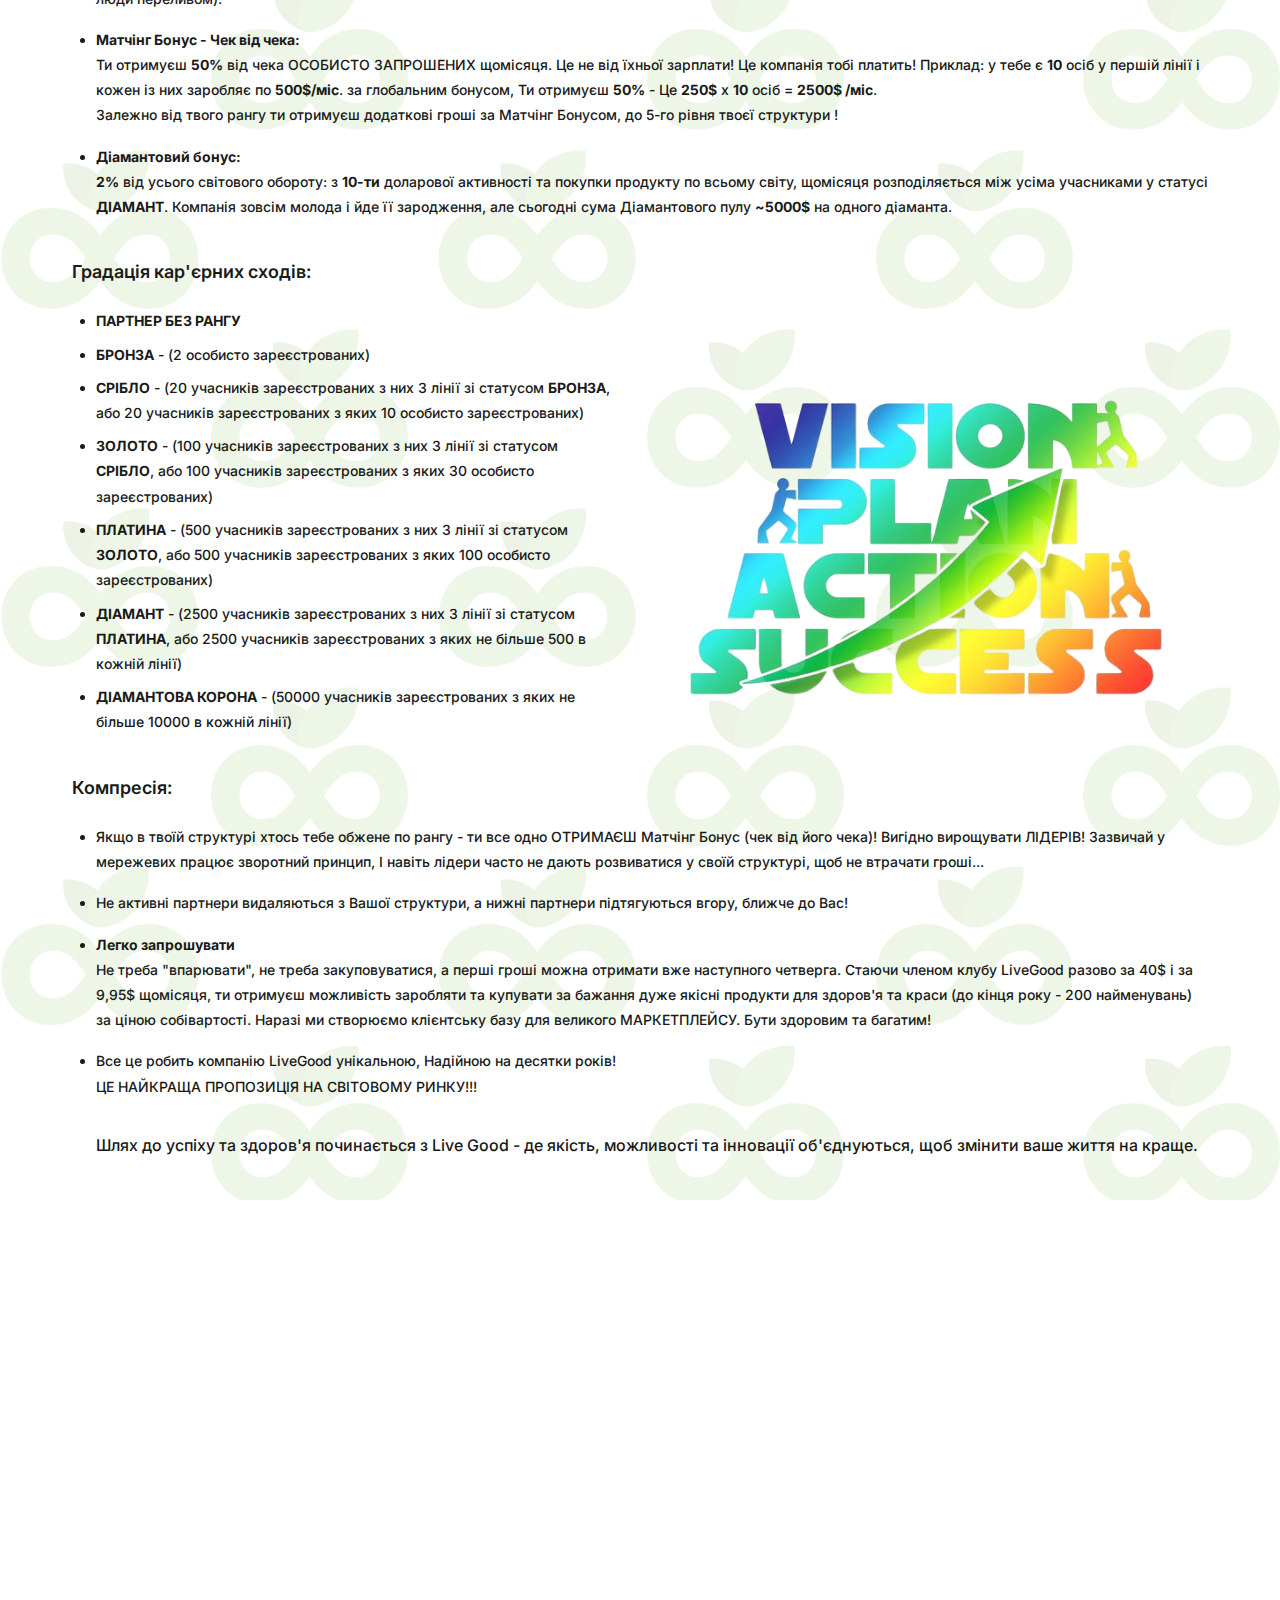
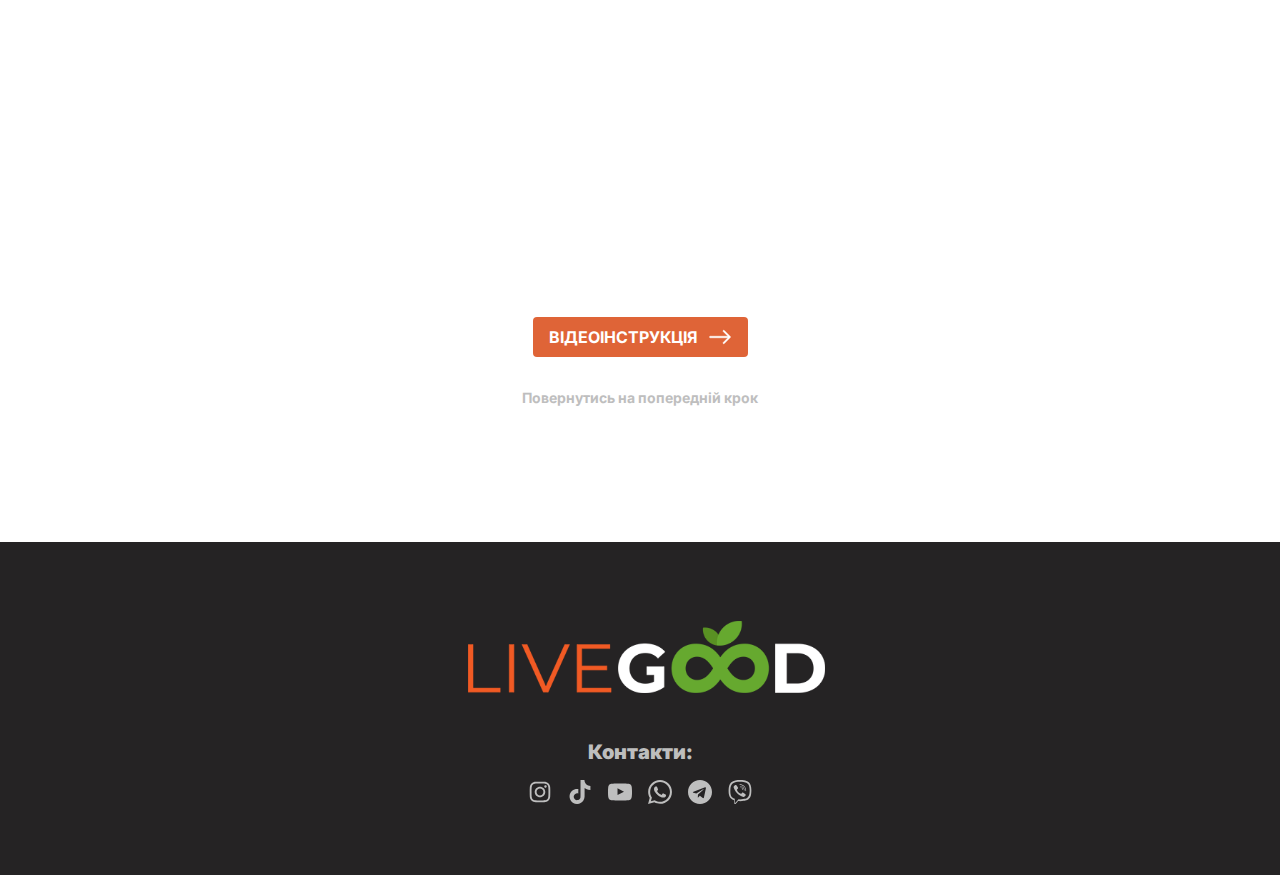
==== commit 2f91e27b: "Update about.html" ====
--- a/about.html
+++ b/about.html
@@ -275,25 +275,53 @@
                 <h2 class="info__title">Градація кар'єрних сходів:</h2>
                 <ul class="info-list info-list--small-gap">
                   <li class="info__item">
-                    <p>Партнер без рангу</p>
-                  </li>
-                  <li class="info__item">
-                    <p>Бронза</p>
-                  </li>
-                  <li class="info__item">
-                    <p>Срібло</p>
-                  </li>
-                  <li class="info__item">
-                    <p>Золото</p>
-                  </li>
-                  <li class="info__item">
-                    <p>Платина</p>
-                  </li>
-                  <li class="info__item">
-                    <p>Діамант</p>
-                  </li>
-                  <li class="info__item">
-                    <p>Коронований Діамант</p>
+                    <p><span class="span--bold">ПАРТНЕР БЕЗ РАНГУ</span></p>
+                  </li>
+                  <li class="info__item">
+                    <p>
+                      <span class="span--bold">БРОНЗА</span> - (2 особисто
+                      зареєстрованих)
+                    </p>
+                  </li>
+                  <li class="info__item">
+                    <p>
+                      <span class="span--bold">СРІБЛО</span> - (20 учасників
+                      зареєстрованих з них 3 лінії зі статусом
+                      <span class="span--bold">БРОНЗА</span>, або 20 учасників
+                      зареєстрованих з яких 10 особисто зареєстрованих)
+                    </p>
+                  </li>
+                  <li class="info__item">
+                    <p>
+                      <span class="span--bold">ЗОЛОТО</span> - (100 учасників
+                      зареєстрованих з них 3 лінії зі статусом
+                      <span class="span--bold">СРІБЛО</span>, або 100 учасників
+                      зареєстрованих з яких 30 особисто зареєстрованих)
+                    </p>
+                  </li>
+                  <li class="info__item">
+                    <p>
+                      <span class="span--bold">ПЛАТИНА</span> - (500 учасників
+                      зареєстрованих з них 3 лінії зі статусом
+                      <span class="span--bold">ЗОЛОТО</span>, або 500 учасників
+                      зареєстрованих з яких 100 особисто зареєстрованих)
+                    </p>
+                  </li>
+                  <li class="info__item">
+                    <p>
+                      <span class="span--bold">ДІАМАНТ</span> - (2500 учасників
+                      зареєстрованих з них 3 лінії зі статусом
+                      <span class="span--bold">ПЛАТИНА</span>, або 2500
+                      учасників зареєстрованих з яких не більше 500 в кожній
+                      лінії)
+                    </p>
+                  </li>
+                  <li class="info__item">
+                    <p>
+                      <span class="span--bold">ДІАМАНТОВА КОРОНА</span> - (50000
+                      учасників зареєстрованих з яких не більше 10000 в кожній
+                      лінії)
+                    </p>
                   </li>
                 </ul>
               </div>
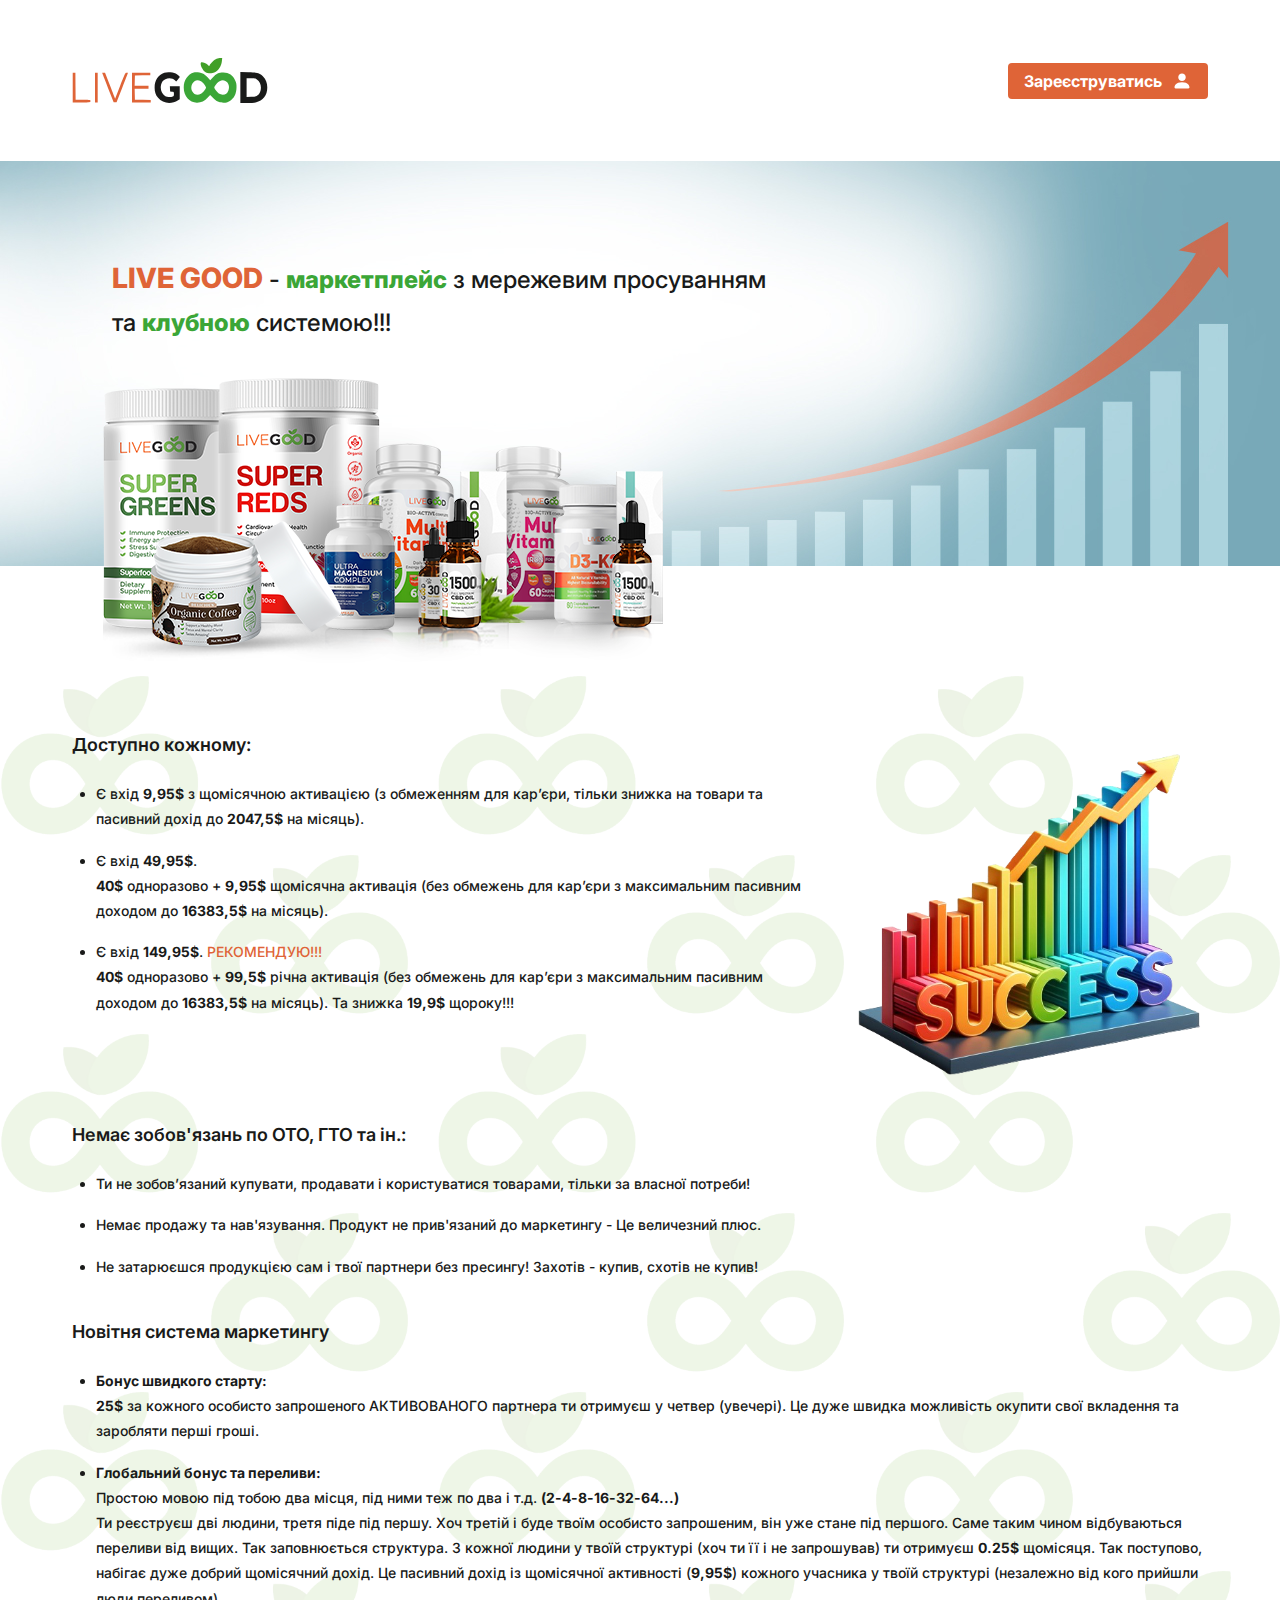
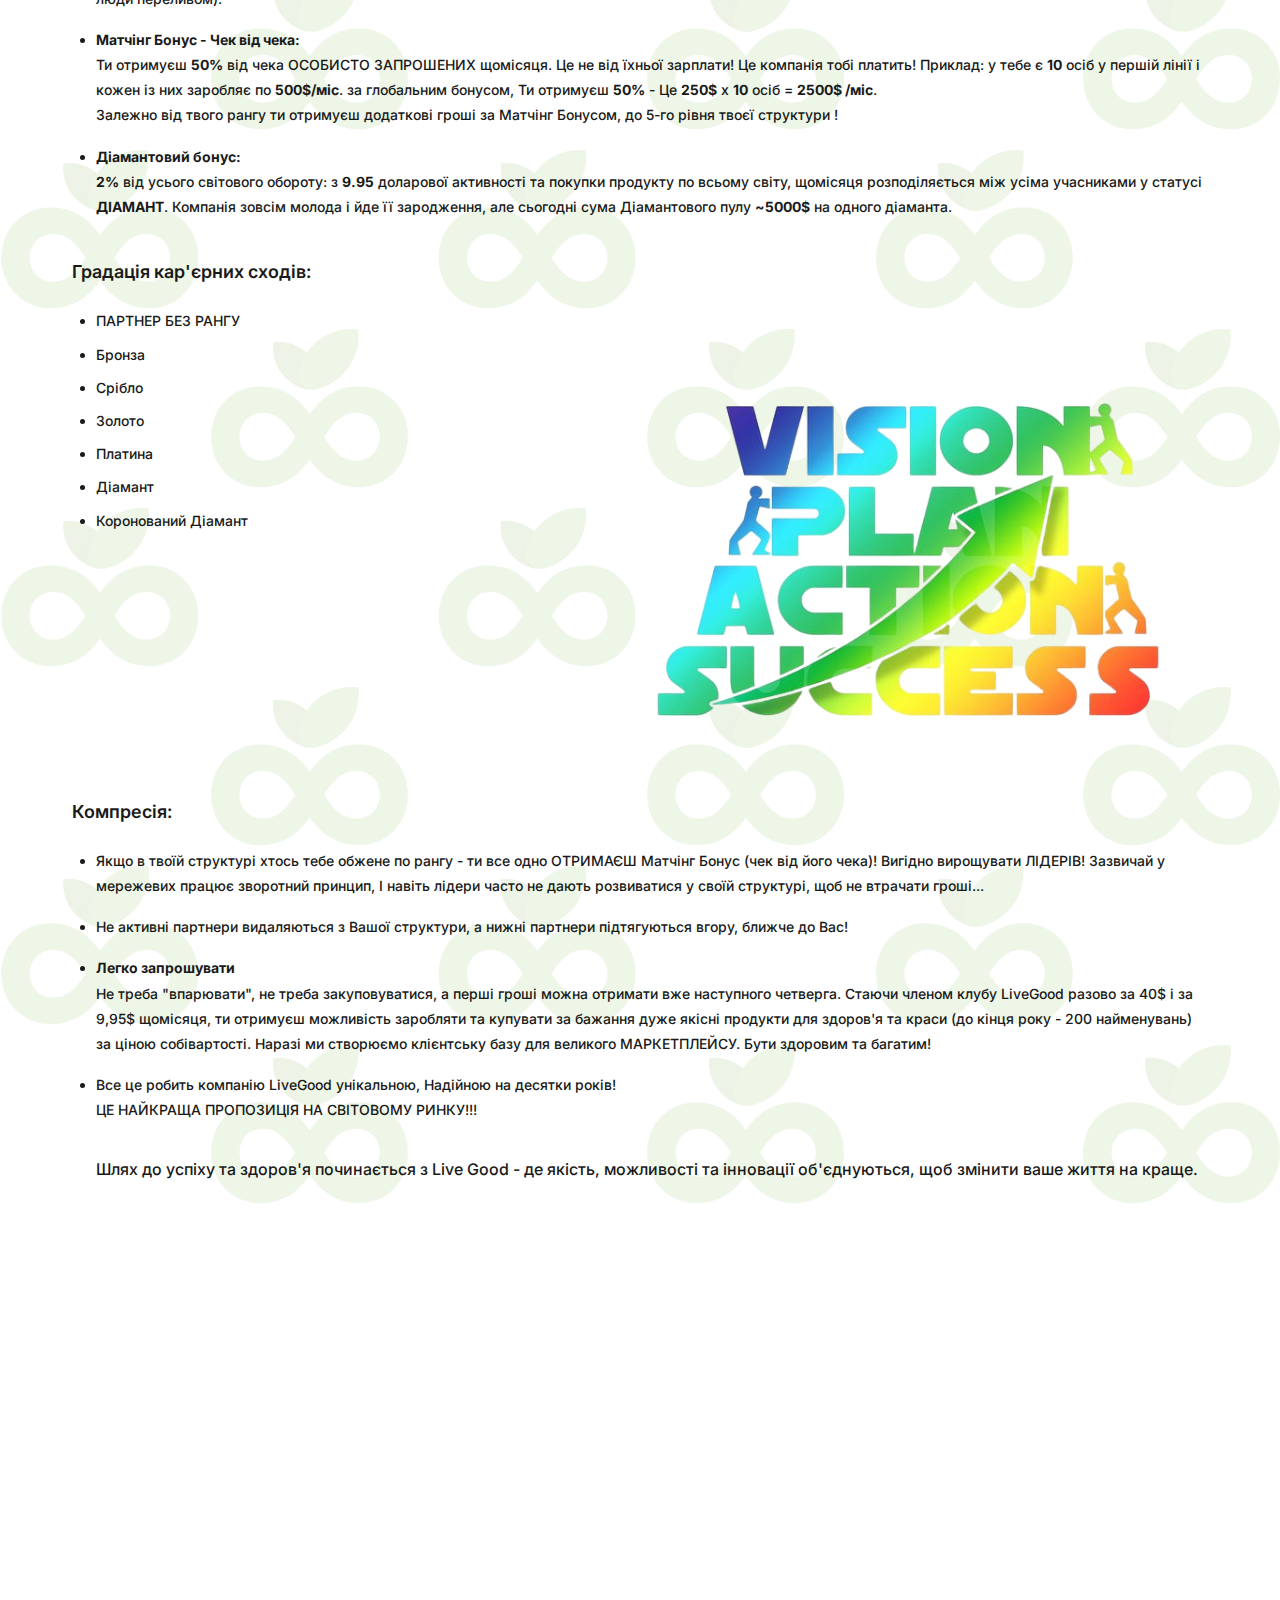
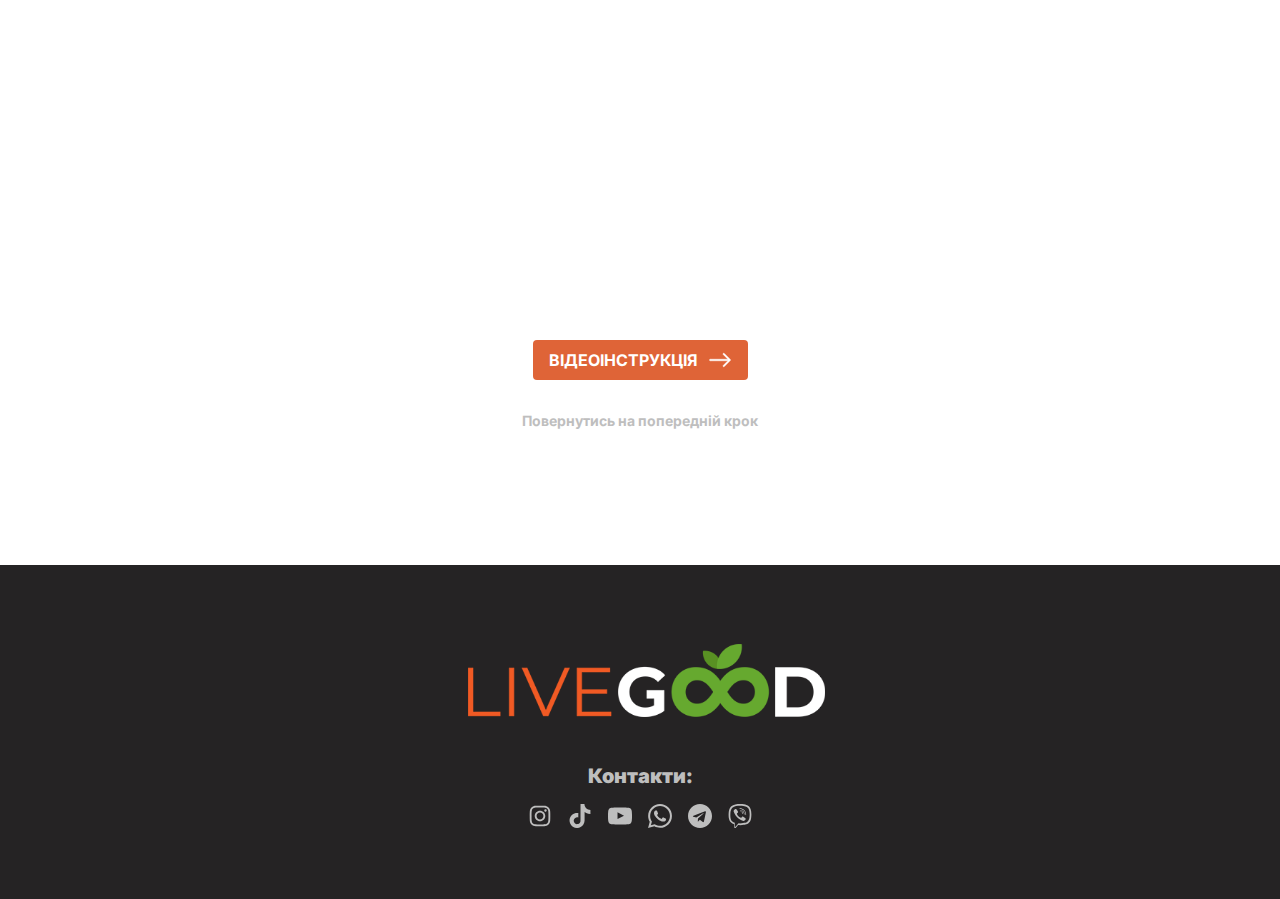
==== commit 891a6c71: "fix from client" ====
--- a/about.html
+++ b/about.html
@@ -183,7 +183,7 @@
               </div>
             </div>
             <div class="info-2">
-              <h2 class="info__title">Немає зобов'язань по ЛТО, ГТО та ін.:</h2>
+              <h2 class="info__title">Немає зобов'язань по ОТО, ГТО та ін.:</h2>
               <ul class="info-list">
                 <li class="info__item">
                   <p>
@@ -226,7 +226,7 @@
                     <br />Ти реєструєш дві людини, третя піде під першу. Хоч
                     третій і буде твоїм особисто запрошеним, він уже стане під
                     першого. Саме таким чином відбуваються переливи від вищих.
-                    Так заповнюється структура. з кожної людини у твоїй
+                    Так заповнюється структура. З кожної людини у твоїй
                     структурі (хоч ти її і не запрошував) ти отримуєш
                     <span class="span--bold">0.25$</span> щомісяця. Так
                     поступово, набігає дуже добрий щомісячний дохід. Це пасивний
@@ -259,7 +259,7 @@
                   <p>
                     <span class="span--bold">Діамантовий бонус:</span><br />
                     <span class="span--bold">2%</span> від усього світового
-                    обороту: з <span class="span--bold">10-ти</span> доларової
+                    обороту: з <span class="span--bold">9.95</span> доларової
                     активності та покупки продукту по всьому світу, щомісяця
                     розподіляється між усіма учасниками у статусі
                     <span class="span--bold">ДІАМАНТ</span>. Компанія зовсім
@@ -275,53 +275,25 @@
                 <h2 class="info__title">Градація кар'єрних сходів:</h2>
                 <ul class="info-list info-list--small-gap">
                   <li class="info__item">
-                    <p><span class="span--bold">ПАРТНЕР БЕЗ РАНГУ</span></p>
-                  </li>
-                  <li class="info__item">
-                    <p>
-                      <span class="span--bold">БРОНЗА</span> - (2 особисто
-                      зареєстрованих)
-                    </p>
-                  </li>
-                  <li class="info__item">
-                    <p>
-                      <span class="span--bold">СРІБЛО</span> - (20 учасників
-                      зареєстрованих з них 3 лінії зі статусом
-                      <span class="span--bold">БРОНЗА</span>, або 20 учасників
-                      зареєстрованих з яких 10 особисто зареєстрованих)
-                    </p>
-                  </li>
-                  <li class="info__item">
-                    <p>
-                      <span class="span--bold">ЗОЛОТО</span> - (100 учасників
-                      зареєстрованих з них 3 лінії зі статусом
-                      <span class="span--bold">СРІБЛО</span>, або 100 учасників
-                      зареєстрованих з яких 30 особисто зареєстрованих)
-                    </p>
-                  </li>
-                  <li class="info__item">
-                    <p>
-                      <span class="span--bold">ПЛАТИНА</span> - (500 учасників
-                      зареєстрованих з них 3 лінії зі статусом
-                      <span class="span--bold">ЗОЛОТО</span>, або 500 учасників
-                      зареєстрованих з яких 100 особисто зареєстрованих)
-                    </p>
-                  </li>
-                  <li class="info__item">
-                    <p>
-                      <span class="span--bold">ДІАМАНТ</span> - (2500 учасників
-                      зареєстрованих з них 3 лінії зі статусом
-                      <span class="span--bold">ПЛАТИНА</span>, або 2500
-                      учасників зареєстрованих з яких не більше 500 в кожній
-                      лінії)
-                    </p>
-                  </li>
-                  <li class="info__item">
-                    <p>
-                      <span class="span--bold">ДІАМАНТОВА КОРОНА</span> - (50000
-                      учасників зареєстрованих з яких не більше 10000 в кожній
-                      лінії)
-                    </p>
+                    <p>ПАРТНЕР БЕЗ РАНГУ</p>
+                  </li>
+                  <li class="info__item">
+                    <p>Бронза</p>
+                  </li>
+                  <li class="info__item">
+                    <p>Срібло</p>
+                  </li>
+                  <li class="info__item">
+                    <p>Золото</p>
+                  </li>
+                  <li class="info__item">
+                    <p>Платина</p>
+                  </li>
+                  <li class="info__item">
+                    <p>Діамант</p>
+                  </li>
+                  <li class="info__item">
+                    <p>Коронований Діамант</p>
                   </li>
                 </ul>
               </div>
@@ -492,7 +464,7 @@
             <li class="footer__contacts-item">
               <a
                 class="footer__contacts-link"
-                href="viber://chat?number=380506119750"
+                href="viber://chat?number=%2B380506119750"
               >
                 <svg class="footer__contacts-svg footer__contacts-svg-viber">
                   <use xlink:href="./img/symbol-defs.svg#icon-viber"></use>
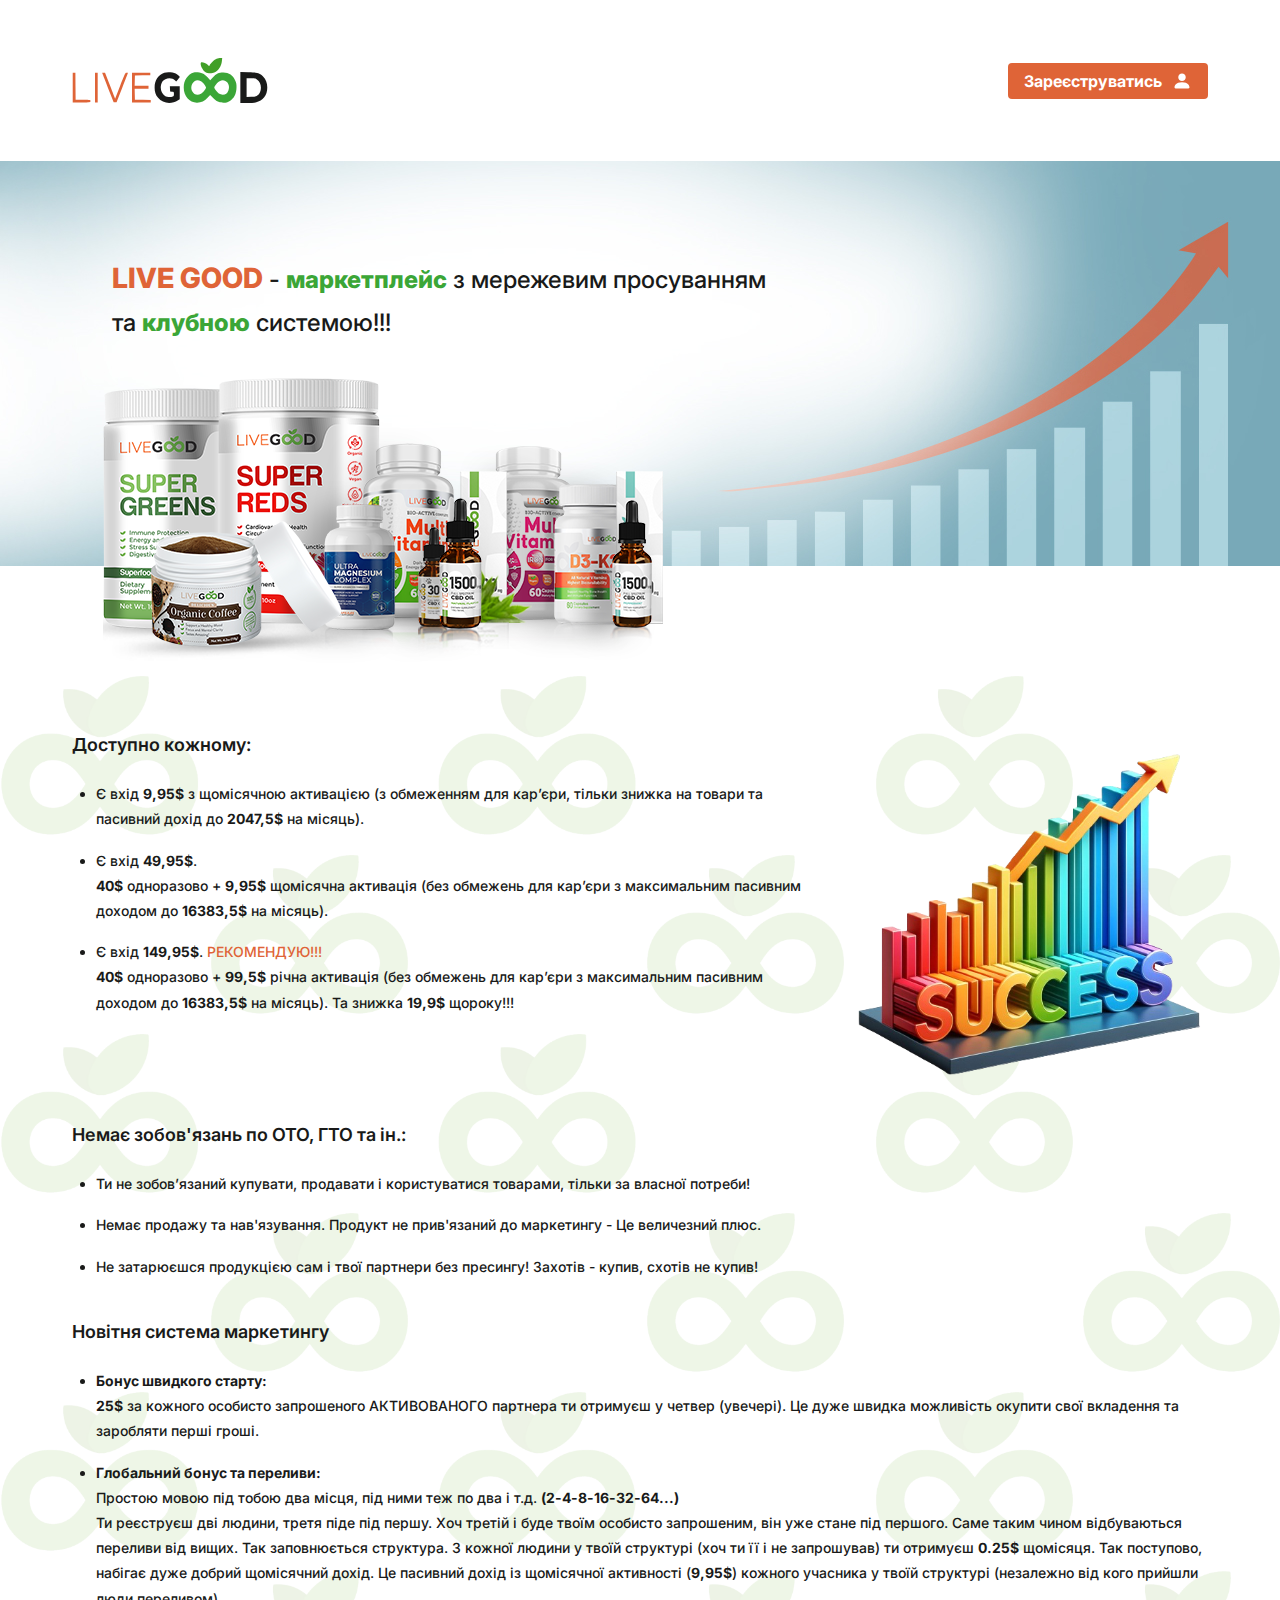
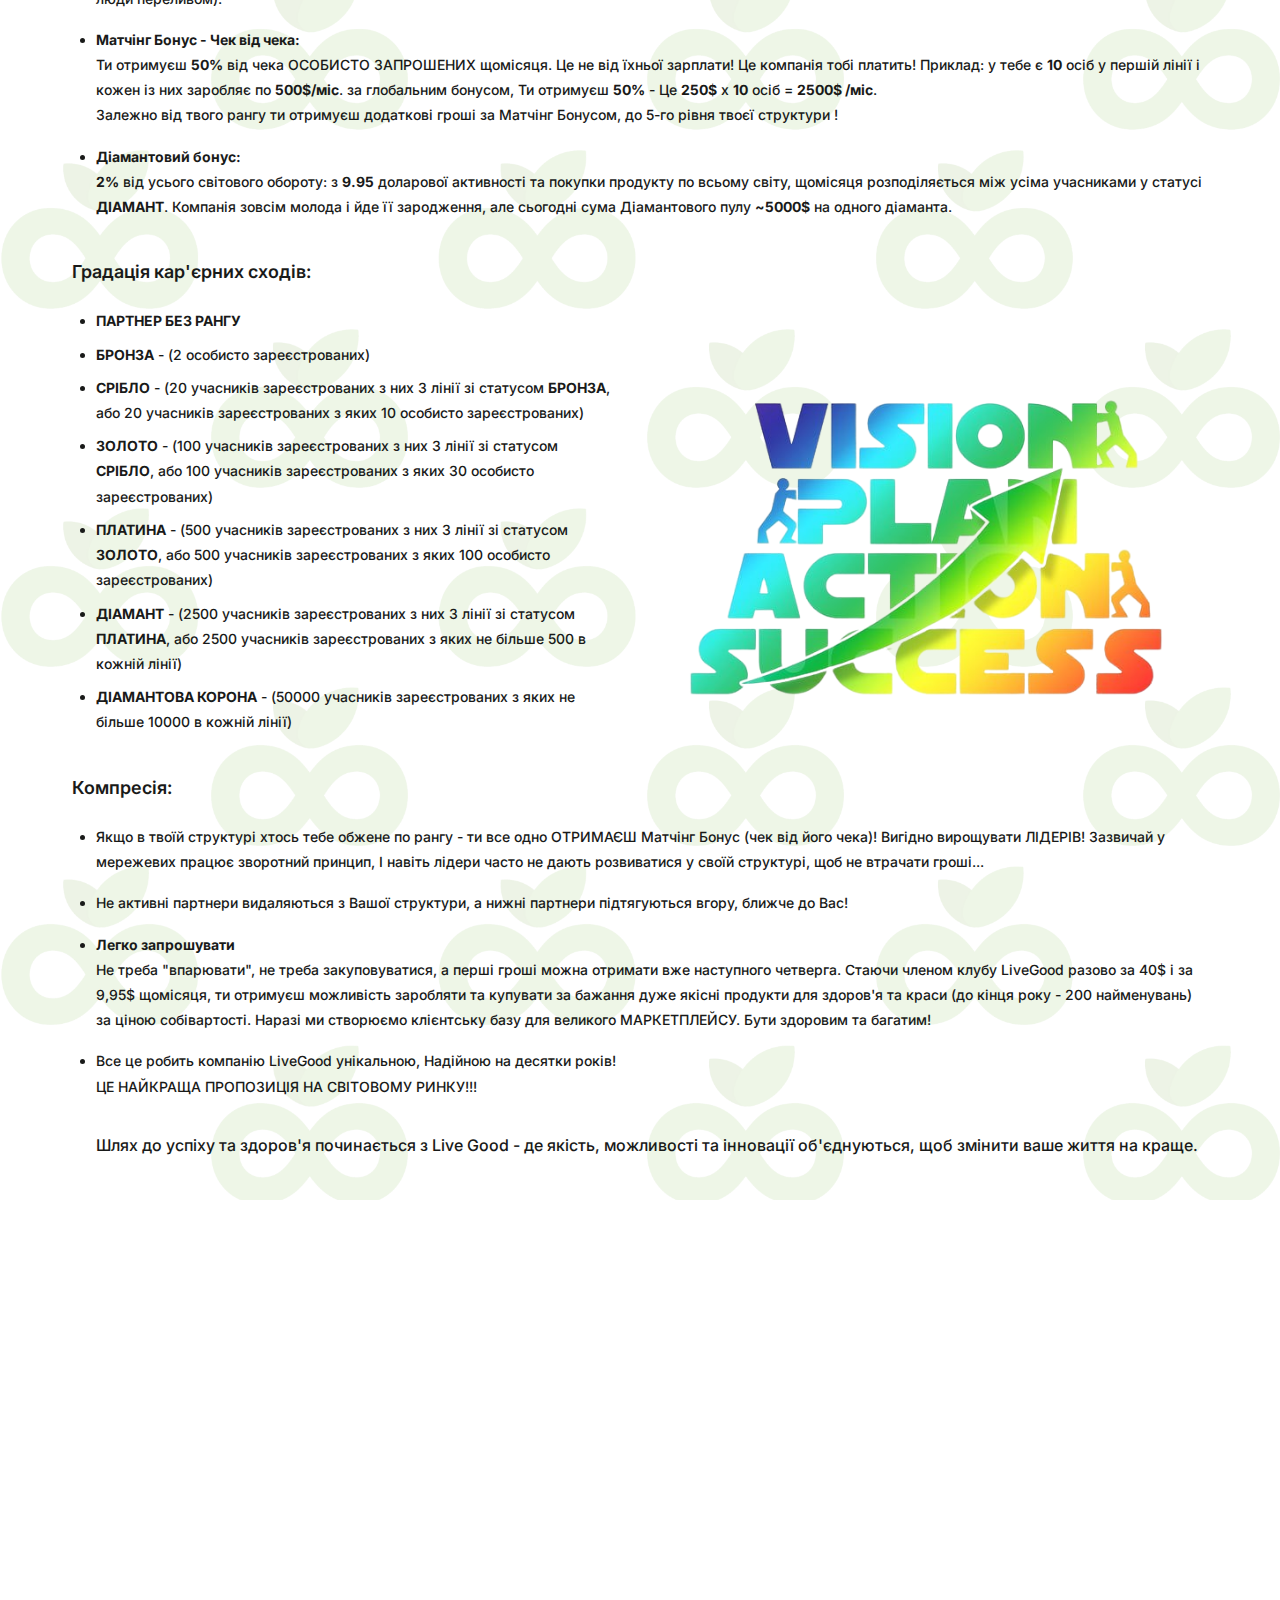
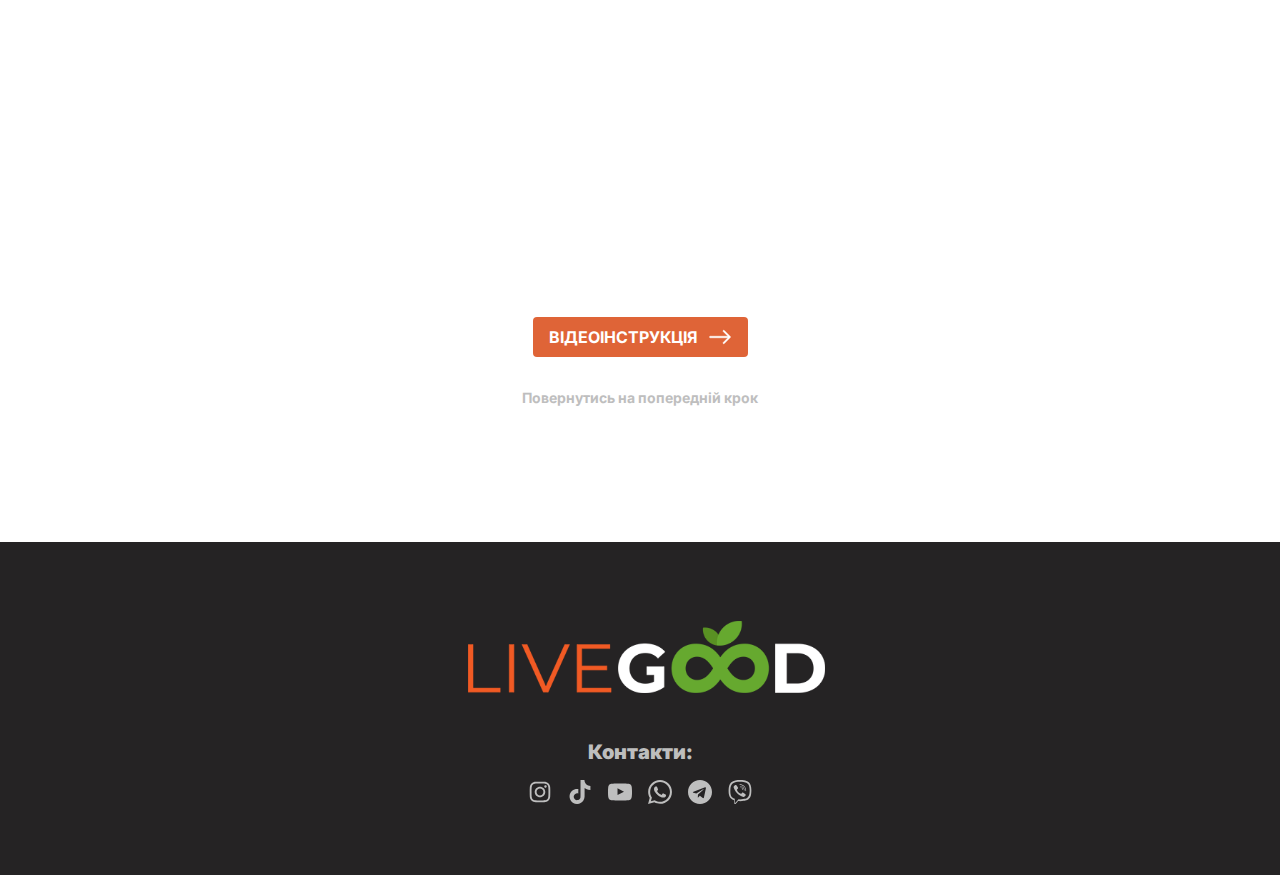
==== commit bc1345c3: "Merge branch 'main' of https://github.com/trant755/LiveGood" ====
--- a/about.html
+++ b/about.html
@@ -2,18 +2,7 @@
 <html lang="en">
   <head>
     <!-- Google Tag Manager -->
-    <script>
-      (function (w, d, s, l, i) {
-        w[l] = w[l] || [];
-        w[l].push({ "gtm.start": new Date().getTime(), event: "gtm.js" });
-        var f = d.getElementsByTagName(s)[0],
-          j = d.createElement(s),
-          dl = l != "dataLayer" ? "&l=" + l : "";
-        j.async = true;
-        j.src = "https://www.googletagmanager.com/gtm.js?id=" + i + dl;
-        f.parentNode.insertBefore(j, f);
-      })(window, document, "script", "dataLayer", "GTM-NRJZQ22K");
-    </script>
+
     <!-- End Google Tag Manager -->
 
     <meta charset="UTF-8" />
@@ -29,30 +18,10 @@
   </head>
 
   <!-- Google tag (gtag.js) -->
-  <script
-    async
-    src="https://www.googletagmanager.com/gtag/js?id=G-FEG6QHPZ4C"
-  ></script>
-  <script>
-    window.dataLayer = window.dataLayer || [];
-    function gtag() {
-      dataLayer.push(arguments);
-    }
-    gtag("js", new Date());
-
-    gtag("config", "G-FEG6QHPZ4C");
-  </script>
 
   <body>
     <!-- Google Tag Manager (noscript) -->
-    <noscript
-      ><iframe
-        src="https://www.googletagmanager.com/ns.html?id=GTM-NRJZQ22K"
-        height="0"
-        width="0"
-        style="display: none; visibility: hidden"
-      ></iframe
-    ></noscript>
+
     <!-- End Google Tag Manager (noscript) -->
 
     <header class="header">
@@ -275,25 +244,53 @@
                 <h2 class="info__title">Градація кар'єрних сходів:</h2>
                 <ul class="info-list info-list--small-gap">
                   <li class="info__item">
-                    <p>ПАРТНЕР БЕЗ РАНГУ</p>
-                  </li>
-                  <li class="info__item">
-                    <p>Бронза</p>
-                  </li>
-                  <li class="info__item">
-                    <p>Срібло</p>
-                  </li>
-                  <li class="info__item">
-                    <p>Золото</p>
-                  </li>
-                  <li class="info__item">
-                    <p>Платина</p>
-                  </li>
-                  <li class="info__item">
-                    <p>Діамант</p>
-                  </li>
-                  <li class="info__item">
-                    <p>Коронований Діамант</p>
+                    <p><span class="span--bold">ПАРТНЕР БЕЗ РАНГУ</span></p>
+                  </li>
+                  <li class="info__item">
+                    <p>
+                      <span class="span--bold">БРОНЗА</span> - (2 особисто
+                      зареєстрованих)
+                    </p>
+                  </li>
+                  <li class="info__item">
+                    <p>
+                      <span class="span--bold">СРІБЛО</span> - (20 учасників
+                      зареєстрованих з них 3 лінії зі статусом
+                      <span class="span--bold">БРОНЗА</span>, або 20 учасників
+                      зареєстрованих з яких 10 особисто зареєстрованих)
+                    </p>
+                  </li>
+                  <li class="info__item">
+                    <p>
+                      <span class="span--bold">ЗОЛОТО</span> - (100 учасників
+                      зареєстрованих з них 3 лінії зі статусом
+                      <span class="span--bold">СРІБЛО</span>, або 100 учасників
+                      зареєстрованих з яких 30 особисто зареєстрованих)
+                    </p>
+                  </li>
+                  <li class="info__item">
+                    <p>
+                      <span class="span--bold">ПЛАТИНА</span> - (500 учасників
+                      зареєстрованих з них 3 лінії зі статусом
+                      <span class="span--bold">ЗОЛОТО</span>, або 500 учасників
+                      зареєстрованих з яких 100 особисто зареєстрованих)
+                    </p>
+                  </li>
+                  <li class="info__item">
+                    <p>
+                      <span class="span--bold">ДІАМАНТ</span> - (2500 учасників
+                      зареєстрованих з них 3 лінії зі статусом
+                      <span class="span--bold">ПЛАТИНА</span>, або 2500
+                      учасників зареєстрованих з яких не більше 500 в кожній
+                      лінії)
+                    </p>
+                  </li>
+                  <li class="info__item">
+                    <p>
+                      <span class="span--bold">ДІАМАНТОВА КОРОНА</span> - (50000
+                      учасників зареєстрованих з яких не більше 10000 в кожній
+                      лінії)
+                    </p>
                   </li>
                 </ul>
               </div>
